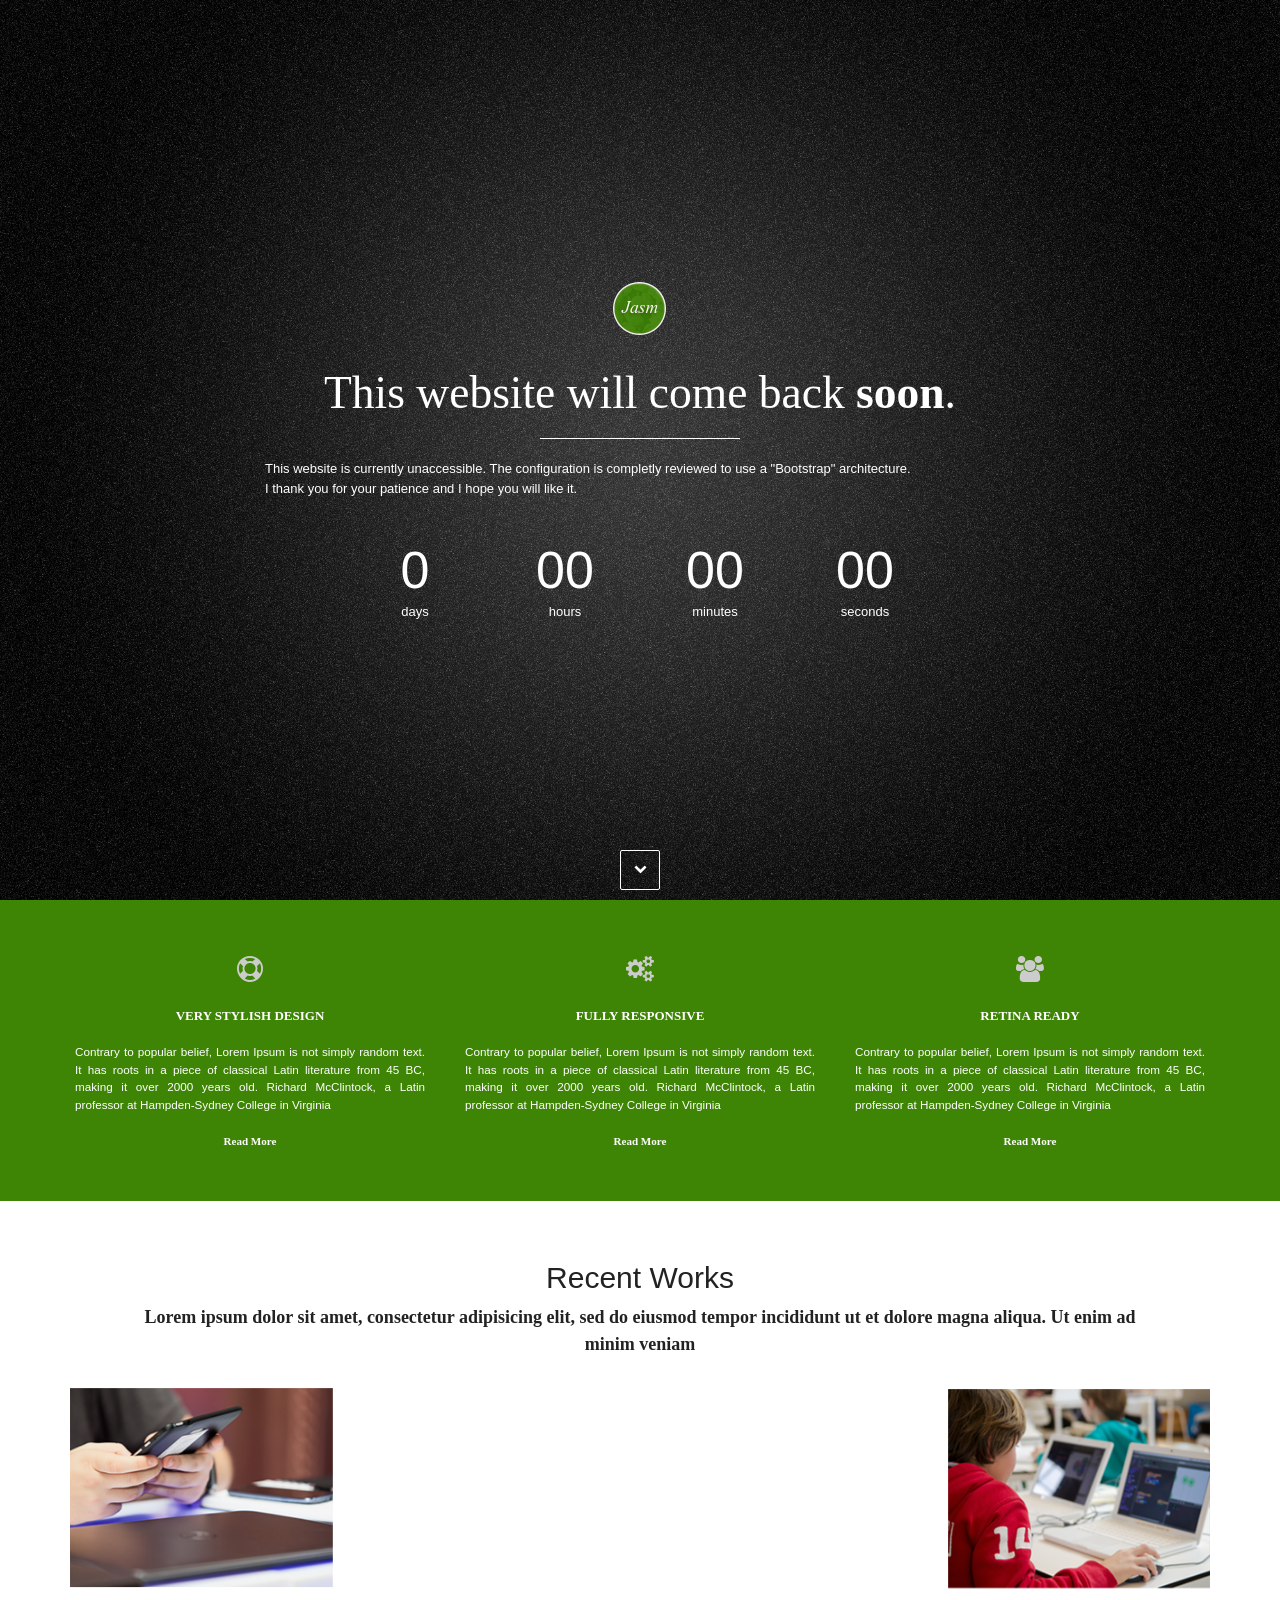
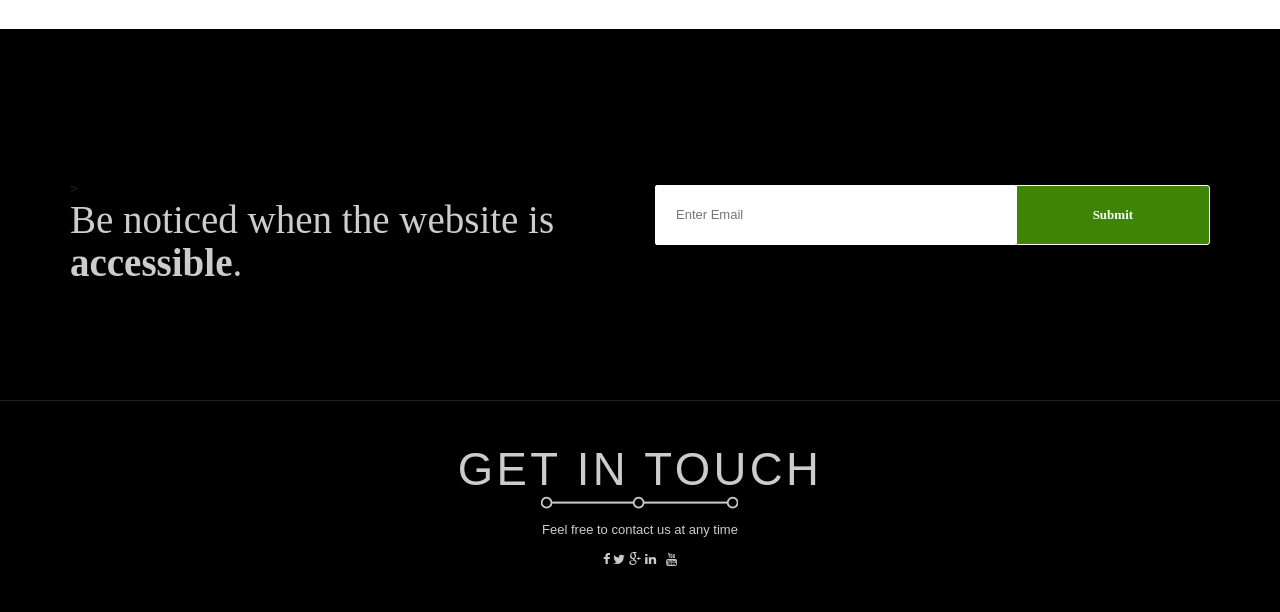
==== jasm-Coming Soon Website/index.html @ 8e9df6dc "Push Templates PushTemplates" ====
<!DOCTYPE html>
<html>
<head>
<meta charset="UTF-8">
<title>
Youenn Denis - Website under construction
</title>
<meta content='width=device-width, initial-scale=1, maximum-scale=1, user-scalable=no' name='viewport'>
<link href="css/bootstrap.min.css" rel="stylesheet">
<link href="css/style.css" rel="stylesheet">
<link href="css/animate.min.css" rel="stylesheet">
<link href="font-awesome-4.1.0/css/font-awesome.min.css" rel="stylesheet" type="text/css">
<!--[if lt IE 9]>
  <script src="https://oss.maxcdn.com/libs/html5shiv/3.7.0/html5shiv.js"></script>
 <script src="https://oss.maxcdn.com/libs/respond.js/1.4.2/respond.min.js"></script>
 <![endif]-->

</head>

<body>
 <!-- PRELOADER STARTS HERE -->
  <div class="jasm-preloader"></div>
  <!-- /PRELOADER ENDS HERE-->

  <!-- HEADER STARTS HERE -->
  <header>
    <div class="container">

      <div class="wrapper">

        <!-- LOGO STARTS HERE -->
          <div class="row">
            <div class="col-xs-12 jasm-logo" data-scroll-reveal="wait 0.25s, then enter top and move 40px over 1s">
              <a href="#" title="">
                <img src="img/logo-1x.png" class="jasm-logo-1x" alt="">

              </a>
            </div>
          </div>
        <!-- /LOGO ENDS HERE -->

        <!-- TITLE STARTS HERE -->
          <div class="row">
            <div class="col-xs-12 jasm-title" data-scroll-reveal="wait 0.5s, then enter left and move 40px over 1s">
              <h1 class="jasm-text-center">This website will come back <span>soon</span>.</h1>
            </div>
          </div>
        <!-- /TITLE  ENDS HERE-->

        <!-- LINE STARTS HERE -->
          <div class="row">
            <div class="col-xs-12 jasm-line" data-scroll-reveal="wait 0.75s, then enter right and move 40px over 1s">
              <div></div>
            </div>
          </div>
        <!-- /LINE -->

        <!-- TITLE PARAGRAPH STARTS HERE -->
          <div class="row">
            <div class="col-xs-12 col-sm-8 col-sm-offset-2 jasm-title-paragraph" data-scroll-reveal="wait 1s, then enter right and move 40px over 1s">
              <p class="lj-text-center">This website is currently unaccessible. The configuration is completly reviewed to use a "Bootstrap" architecture.<br> I thank you for your patience and I hope you will like it.</p>
            </div>
          </div>
        <!-- /TITLE PARAGRAPH ENDS HERE-->

        <!-- COUNTDOWN STARTS HERE-->
        <div class="row">
          <div class="col-sm-12 jasm-countdown" data-scroll-reveal="wait 1.25s, then enter bottom and move 40px over 1s">
            <div class="row">

            </div>
          </div>
        </div>
        <!-- /COUNTDOWN ENDS HERE-->

      </div>

      <!-- SCROLL DOWN ARROW STARTS HERE -->
      <div class="jasm-scroll-down" data-scroll-reveal="wait 1.75s, then enter top and move 20px over 1s">
        <a href="#" title="">
          <i class="fa fa-chevron-down"></i>
        </a>
      </div>
      <!-- /SCROLL DOWN ARROW ENDS HERE -->

    </div>

  </header>
  <!-- /HEADER ENDS HERE-->

<section class='description jasm-s'>
<div class='container'>
 <!-- COLUMNS STARTS HERE -->
<div class="row">
        <div  class="col-sm-4 jasm-icon-container">
          <span data-scroll-reveal="wait 0.25s, then enter top and move 40px over 1s" ><i class="fa fa-support"></i></span>
          <h3 class="jasm-text-uppercase">Very Stylish Design</h3>
          <p>Contrary to popular belief, Lorem Ipsum is not simply random text. It has roots in a piece of classical Latin literature from 45 BC, making it over 2000 years old. Richard McClintock, a Latin professor at Hampden-Sydney College in Virginia</p>
          <a href="#" title="">Read More</a>
        </div>

        <div  class="col-sm-4 jasm-icon-container">
          <span data-scroll-reveal="wait 0.25s, then enter top and move 40px over 1s" ><i class="fa fa-cogs"></i></span>
          <h3 class="jasm-text-uppercase">Fully Responsive</h3>
          <p>Contrary to popular belief, Lorem Ipsum is not simply random text. It has roots in a piece of classical Latin literature from 45 BC, making it over 2000 years old. Richard McClintock, a Latin professor at Hampden-Sydney College in Virginia</p>
          <a href="#" title="">Read More</a>
        </div>

        <div  class="col-sm-4 jasm-icon-container">
          <span data-scroll-reveal="wait 0.25s, then enter top and move 40px over 1s"><i class="fa fa-users"></i></span>
          <h3 class="jasm-text-uppercase">Retina Ready</h3>
          <p>Contrary to popular belief, Lorem Ipsum is not simply random text. It has roots in a piece of classical Latin literature from 45 BC, making it over 2000 years old. Richard McClintock, a Latin professor at Hampden-Sydney College in Virginia</p>
          <a href="#" title="">Read More</a>
        </div>
      </div>
      <!-- /COLUMNS -->


</div>

</section>
<!-- DESCRIPTION SECTION ENDS  HERE -->


<section class="recent-works jasm-s">
        <div class="container">
            <div class="jasm-text-center ">
                <h2>Recent Works</h2>
                <p class="jasm-lead">Lorem ipsum dolor sit amet, consectetur adipisicing elit, sed do eiusmod tempor incididunt ut  et dolore magna aliqua. Ut enim ad minim veniam</p>
            </div>

            <div class="row">
                <div class="col-xs-6 col-sm-3 col-md-3">
                    <div class="jasm-recent-work-wrap" data-scroll-reveal="wait 0.25s, then enter top and move 40px over 1s">
                        <img class="img-responsive" src="img/item1.png" alt="">
                        <div class="jasm-overlay">
                            <div class="jasm-recent-work-inner">
                                <h3><a href="#">Business theme</a> </h3>
                                <p>There are many variations of passages of Lorem Ipsum available, but the majority</p>
                                <a href="#" rel="prettyPhoto"><i class="fa fa-eye"></i> View</a>
                            </div>
                        </div>
                    </div>
                </div>

                <div class="col-xs-6 col-sm-3 col-md-3">
                    <div class="jasm-recent-work-wrap" data-scroll-reveal="wait 0.25s, then enter top and move 40px over 1s">
                        <img class="img-responsive" src="img/item2.png" alt="">
                        <div class="jasm-overlay">
                            <div class="jasm-recent-work-inner">
                                <h3><a href="#">Business theme</a></h3>
                                <p>There are many variations of passages of Lorem Ipsum available, but the majority</p>
                                <a href="#" rel="prettyPhoto"><i class="fa fa-eye"></i> View</a>
                            </div>
                        </div>
                    </div>
                </div>

                <div class="col-xs-6 col-sm-3 col-md-3">
                    <div class="jasm-recent-work-wrap" data-scroll-reveal="wait 0.25s, then enter top and move 40px over 1s">
                        <img class="img-responsive" src="img/item3.png" alt="">
                        <div class="jasm-overlay">
                            <div class="jasm-recent-work-inner">
                                <h3><a href="#">Business theme </a></h3>
                                <p>There are many variations of passages of Lorem Ipsum available, but the majority</p>
                                <a href="#" rel="prettyPhoto"><i class="fa fa-eye"></i> View</a>
                            </div>
                        </div>
                    </div>
                </div>

                <div class="col-xs-6 col-sm-3 col-md-3">
                    <div class="jasm-recent-work-wrap" data-scroll-reveal="wait 0.25s, then enter top and move 40px over 1s">
                        <img class="img-responsive" src="img/item4.png" alt="">
                        <div class="jasm-overlay">
                            <div class="jasm-recent-work-inner">
                                <h3><a href="#">Business theme </a></h3>
                                <p>There are many variations of passages of Lorem Ipsum available, but the majority</p>
<a href="#" rel="prettyPhoto"><i class="fa fa-eye"></i> View</a>
                            </div>
                        </div>
                    </div>
                </div>

                <div class="col-xs-6 col-sm-3 col-md-3">
                    <div class="jasm-recent-work-wrap" data-scroll-reveal="wait 0.25s, then enter top and move 40px over 1s">
                        <img class="img-responsive" src="img/item5.png" alt="">
                        <div class="jasm-overlay">
                            <div class="jasm-recent-work-inner">
                                <h3><a href="#">Business theme</a></h3>
                                <p>There are many variations of passages of Lorem Ipsum available, but the majority</p>
                                <a href="#" rel="prettyPhoto"><i class="fa fa-eye"></i> View</a>
                            </div>
                        </div>
                    </div>
                </div>

                <div class="col-xs-6 col-sm-3 col-md-3">
                    <div class="jasm-recent-work-wrap" data-scroll-reveal="wait 0.25s, then enter top and move 40px over 1s">
                        <img class="img-responsive" src="img/item6.png" alt="">
                        <div class="jasm-overlay">
                            <div class="jasm-recent-work-inner">
                                <h3><a href="#">Business theme </a></h3>
                                <p>There are many variations of passages of Lorem Ipsum available, but the majority</p>
                                <a href="#" rel="prettyPhoto"><i class="fa fa-eye"></i> View</a>
                            </div>
                        </div>
                    </div>
                </div>

                <div class="col-xs-6 col-sm-3 col-md-3">
                    <div class="jasm-recent-work-wrap" data-scroll-reveal="wait 0.25s, then enter top and move 40px over 1s">
                        <img class="img-responsive" src="img/item7.png" alt="">
                        <div class="jasm-overlay">
                            <div class="jasm-recent-work-inner">
                                <h3><a href="#">Business theme </a></h3>
                                <p>There are many variations of passages of Lorem Ipsum available, but the majority</p>
                                <a href="#" rel="prettyPhoto"><i class="fa fa-eye"></i> View</a>
                            </div>
                        </div>
                    </div>
                </div>

                <div class="col-xs-6 col-sm-3 col-md-3">
                    <div class="jasm-recent-work-wrap" data-scroll-reveal="wait 0.25s, then enter top and move 40px over 1s">
                        <img class="img-responsive" src="img/item8.png" alt="">
                        <div class="jasm-overlay">
                            <div class="jasm-recent-work-inner">
                                <h3><a href="#">Business theme </a></h3>
                                <p>There are many variations of passages of Lorem Ipsum available, but the majority</p>
                                <a href="#" rel="prettyPhoto"><i class="fa fa-eye"></i> View</a>
                            </div>
                        </div>
                    </div>
                </div>
            </div><!--/.row-->
        </div><!--/.container-->
    </section><!--/recent-works-->

<!--REGISTRATION-->
<section  class="subscribe jasm-s">
    <div class="container">
      <div class="row">
        <!-- SUBSCRIBE TITLE -->
        <div  class="col-sm-12 col-md-6 jasm-subscribe-title"  data-scroll-reveal="wait 0.15s, then enter left and move 50px over 1s">>
          <h2>Be noticed when the website is <span>accessible</span>.</h2>
        </div>
        <!-- /SUBSCRIBE TITLE -->

        <!-- SUBSCRIBE FORM -->
        <div  class="col-sm-12 col-md-6 jasm-subscribe-form">
          <form novalidate="true" id="subscribe">
            <div class="clearfix">
              <input name="EMAIL" id="jasm-subscribe-email" placeholder="Enter Email" type="text" data-scroll-reveal="wait 0.5s, then enter top and move 40px over 1s">
              <input value="Submit" name="jasm-subscribe-submit" type="submit" data-scroll-reveal="wait 0.5s, then enter top and move 40px over 1s">
            </div>
            <label for="jasm-subscribe-email" class="jasm-subscribe-message"></label>
          </form>
        </div>
        <!-- /SUBSCRIBE FORM -->
      </div>
    </div>
  </section>
  <!-- /SUBSCRIBE -->

  <!--CONTACTS-->
  <footer class="contact jasm-s">

    <div class="parallax-back" data-scroll-reveal="wait 0.25s, then enter top and move 40px over 1s" >
      <div class="opcaity">
      <div class="w-container wrap">

                  <div class="jasm-text-center">
                    <h1 class="underline">GET IN TOUCH</h1>
                    <p>Feel free to contact us at any time</p>
                    <div class="social-footter">
						<a href="#"><i class="fa fa-facebook"></i></a>
            <a href="#"><i class="fa fa-twitter"></i></a>
						<a href="#"><i class="fa fa-google-plus"></i></a>
            <a href="#"><i class="fa fa-linkedin"></i></a>
            <a href="#"><i class="fa fa-imdb"></i></a>
            <a href="#"><i class="fa fa-vimeo"></i></a>
            <a href="#"><i class="fa fa-youtube"></i></a>

                    </div>


        </div>

      </div>
    </div>
    </div>

  </footer><!--/CONTACTS-->









    <script src="js/jquery.js"></script>
    <script src="js/bootstrap.min.js"></script>
	<script src="js/jquerybackstretch.js"></script>
	<script src="js/jquery_002.js"></script>
	<script src="js/scrollReveal.js"></script>
	<script src="js/jquery_003.js"></script>
	<script src="js/jquery_004.js"></script>
	<script src="js/jasm-template.js"></script>
   	<script type='text/javascript'>
	function overImage(a,b)
	{
	$(a).hover(function()
	{
	$(this).find(b).css({"opacity":1,"-webkit-transform":"scale(1,1)","-ms-transform":"scale(1,1)","-moz-transform":"scale(1,1)","transform":"scale(1,1)"});

	},function()
	{
	$(this).find(b).css({"opacity":0,"-webkit-transform":"scale(0,0)","-ms-transform":"scale(0,0)","-moz-transform":"scale(0,0)","transform":"scale(0,0)"});
	}
	)

	}
	$(document).ready(function()
	{

	overImage("div.jasm-recent-work-wrap","div.jasm-overlay")

	}
	)

	</script>







</body>
</html>
---- jasm-Coming Soon Website/css/style.css ----
/*
Author:Vijayan PP
Template:Jasm- Coming Soon Website
*/

/*Basic Styles*/

html,body
{
height:100%;
}

body
{
background:#222;
color:#222;
font-weight:200;
font: 13px/1.5 Lato, "Century Gothic", "Trebuchet MS", Helvetica, sans-serif;
-webkit-font-smoothing:antialiased;

}
a
{
color:#89d460;
text-decoration:none;
transition:all 0.125 ease-in-out 0s;
-webkit-transition:all 0.125s ease-in-out 0s;
-moz-transition:all 0.125s ease-in-out 0s;
-ms-transition:all 0.125s ease-in-out 0s;
-o-transition:all 0.125s ease-in-out 0s;
}


a:hover
{
color:#89d460;
}

a,a:hover,a:focus,a:active
{
border:0;
outline:0;
text-decoration:none;
}



.jasm-float-right
{
float:right;
}
.jasm-float-left
{
float:left;
}

.jasm-center
{
display:block;
margin-left:auto;
margin-right:auto;
}
.jasm-hide
{
display:none !important;
visibility:hidden !important;
}
.jasm-show
{
display:block !important; 
}

.jasm-preloader
{
width:100%;
height:100%;
position:fixed;
left:0;
top:0;
bottom:0;
right:0;
z-index:9999;
background:#fff url('../img/preloader.gif') no-repeat center center;
}

/*Typography*/
.jasm-text-center
{
text-align:center;
}
.jasm-text-uppercase
{
text-transform:uppercase;
}
.jasm-text-right
{
text-align:right;
}
.jasm-text-left
{
text-align:left;
}
.jasm-text-justify
{
text-align:justify;
}

/*Header*/
header
{
width:100%;
height:100%;
background:#000 !important;
position:relative;
overflow:hidden;
z-index:0;
}
header>.container
{
height:100%;
position:relative;
}
.wrapper
{
width:100%;
height:auto;
position:relative;
top:50%;
}
.jasm-ovrelays
{
width:100%;
height:100%;
position:absolute;
top:0;
left:0;
}
.jasm-background-repeat
{
background-repeat:repeat;
}
.jasm-background-norepeat
{
background-repeat:no-repeat;
}

.lj-overlay-image {
		background-image: url('../img/lines.png');
		background-repeat: repeat;
	}
.jasm-overlay-hidden
{
display:none !important;
visibility:hidden !important;
}
.jasm-overlays-color
{
background:rgba(0,0,0,0.5);
}
/*Logo*/
.jasm-logo a,
	.jasm-logo img {
		width: 100px;
		height: 60px;
	}
	
	.jasm-logo a {
		display: block;
		margin: 0 auto;
	}
	
	.jasm-logo img {
	    vertical-align: bottom;
	}
	
	.jasm-logo-1x {
		display: block;
	}
	
	.jasm-logo-2x {
		display: none;
	}
	
	
	/*title*/
	.jasm-title {
        margin-top: 30px;
    }
    
    .jasm-title h1 {
    	font-family: 'Raleway';
    	font-size: 3.5em;
    	font-weight: 300;
        color: #fff;
        margin: 0;
        word-wrap: break-word;
    }
    
    .jasm-title span {
        color: #fff;
        font-weight: 700;
    }

	
	.jasm-line {
		margin-top: 20px;
	}

    .jasm-line > div {
    	width: 200px;
    	height: 1px;
    	background-color: #fff;
    	margin: 0 auto;
    }

    .jasm-title-paragraph {
    	margin-top: 20px;
    }

    .jasm-title-paragraph p {
    	color: #fff;
    	margin: 0;
    }
/*Countdown*/
    .jasm-countdown {
    	color: #fff;
    	margin-top: 40px;
    	text-align: center;
    }

    .jasm-countdown > * {
    	text-align: center;
    }

    .jasm-countdown div {
    	display: inline-block;
    }

    .jasm-countdown div span {
    	width: 150px;
    	display: block;    	
    }

    .jasm-countdown div span:first-child {
    	height: 64px;
    	font-family: Lato, "Century Gothic", "Trebuchet MS", Helvetica, sans-serif;
    	font-weight: 300;
    	font-size: 4em;
    	line-height: 64px;
    }

    .jasm-countdown div span:last-child {
    	height: 20px;
    	font-family: Lato, "Century Gothic", "Trebuchet MS", Helvetica, sans-serif;
    	font-weight: 300;
    	font-size: 1em;
    	line-height: 20px;
    }

	.jasm-scroll-down {
		width: 40px;
		height: 40px;
		margin-left: -20px;
		position: absolute;
		bottom: 10px;
		left: 50%;
	}

	.jasm-scroll-down a,
	.jasm-scroll-down a:focus {
		width: 40px;
		height: 40px;
		display: block;
    	-webkit-border-radius: 2px;
		-moz-border-radius: 2px;
		border-radius: 2px;
		text-align: center;
		line-height: 36px;
		color: #fff;
		background-color: transparent;
    	border: 1px solid #fff;
	}

	.jasm-scroll-down a:hover {
		color: #fff;
    	background-color: #3e8405;;
    	border: 1px solid #89d460;
	}

	.description
       {
	   overflow:hidden;
	   background:#3e8405;
	   }
	   .description>.container
	   {
	   padding-top:50px;
	   padding-bottom:50px;  
	  }
	  
	  
	  .jasm-icon-container {
		padding: 0 20px;
		text-align:center;
	}

	.jasm-icon-container span {
		display: inline-block;
		font-size: 2em;
		border-radius: 50%;
		text-align: center;
		color: #ccc;
		margin-left:auto;
		
        		
		}

	.jasm-icon-container h3 {
		font-family: 'Raleway';
		font-weight: 700;
		font-size: 1em;
		word-wrap: break-word;
		color: #fff;
		
	}

	.jasm-icon-container p {
		font-size: 0.9em;
		color: #fff;
		text-align:justify;
	}

	.jasm-icon-container > a {
		font-family: 'Raleway';
		font-weight: 700;
		font-size: 0.85em;
		color: #fff;
		display: inline-block;
	}

	.jasm-icon-container > a:hover {
		color: #000;	
	}

	.jasm-icon-container h3,
	.jasm-icon-container p,
	.jasm-icon-container > a {
		margin: 20px 0 0;
	}

	.jasm-icon-container p a {
		font-weight: 700;
	}

	  /*Recent Works*/
.recent-works {
  padding: 40px 0;
  background:#fff;
}
.recent-works .item-inner {
  position: relative;
  margin: 0;
}
.center h2
{
color:#fff;

}
.centers
{
padding-bottom:50px;
text-align:center;
}
.jasm-fadeInDown
{
-webkit-animation-name:fadeInDown;
animation-name:fadeInDown;
}
.jasm-recent-work-wrap
{
position:relative;
cursor:pointer;
}

.jasm-recent-work-wrap .jasm-overlay
{
position:absolute;
top:0px;
left:0px;
width:100%;
height:100%;
opacity:0;
border-radius:0;
background:#000;
color:#fff;
vertical-align:middle;
-wekbit-transition:all 1s;
-ms-transition:all 1s;
-moz-transition:all 1s;
-o-transition:all 1s;
transition:all 1s;
padding:5px;
cursor:pointer;
transform:scale(0,0);
-webkit-transform:scale(0,0);
-moz-transform:scale(0,0);
-ms-transform:scale(0,0);
-o-transform:scale(0,0);
display:none;

}
.jasm-recent-work-inner
{
top:0;
bakckground:#000;
opacity:.8;
width:100%;
border-radius:0;
margin-bottom:0;
color:#ccc;
}
.jasm-recent-work-inner a
{
color:#fff;
}
.jasm-recent-work-inner h3
{
font-size:9px;

}
.jasm-recent-work-inner  p
{
text-align:justify;
font-size:8px;
}
@media(min-width:600px)
{
.jasm-recent-work-inner  p
{
font-size:11px;

}
.jasm-recent-work-inner h3
{
font-size:14px;

}
.jasm-recent-work-wrap .jasm-overlay
{
padding:30px;
display:block;

}

}






















.jasm-parallax-back
{
background:#000;

}
.jasm-opacity
{
background:rgba(0,0,0,0.89);
}
	  
.jasm-lead
{

margin:0 auto 30px;
font-size:18px;
color:#222;
width:90%;
font-family:Helvitica;
font-weight:bold;
}

/*Subscribe*/
.subscribe {
		width: 100%;
		background-color: #000;
		position: relative;
		overflow: hidden;
	}
	  
.subscribe > .container {
		padding-top: 150px;
		padding-bottom: 116px;
	}

	.jasm-subscribe-title h2 {
		font-family: 'Raleway';
		font-weight: 300;
		font-size: 3em;
		color: #ccc;
		margin: 0;
	}

	.jasm-subscribe-title h2 span {
		font-weight: 700;
	}

    .jasm-subscribe-form {
    	margin-top: 6px;
    }

    .jasm-subscribe-form input[type=text] {
    	width: 65%;
    	height: 60px;
    	display: block;
    	padding: 0 20px;    	
    	background-color: #fff;
        border: 1px solid #fff;
		-webkit-border-top-left-radius: 2px;
		-webkit-border-bottom-left-radius: 2px;
		-moz-border-radius-topleft: 2px;
		-moz-border-radius-bottomleft: 2px;
		border-top-left-radius: 2px;
		border-bottom-left-radius: 2px;
		line-height: 60px;
		color: #262626;
		float: left;
    }

    .jasm-subscribe-form input:focus {
    	outline: 0;
    }
    
    .jasm-subscribe-form input[type=submit] {
    	width: 35%;
    	height: 60px;
    	display: block;
    	padding: 0 10px; 
    	background-color: #3e8405;
        border: 1px solid #fff;
        color: #fff;
		-webkit-border-top-right-radius: 3px;
		-webkit-border-bottom-right-radius: 3px;
		-moz-border-radius-topright: 3px;
		-moz-border-radius-bottomright: 3px;
		border-top-right-radius: 3px;
		border-bottom-right-radius: 3px;        
		font-family: 'Raleway';
		font-weight: 700;	
		transition: all 0.125s ease-in-out 0s;
		-moz-transition: all 0.125s ease-in-out 0s;
		-webkit-transition: all 0.125s ease-in-out 0s;
		-o-transition: all 0.125s ease-in-out 0s;
		-ms-transition: all 0.125s ease-in-out 0s;
		float: right;
    }

    .jasm-subscribe-form input[type=submit]:hover {
    	background-color: transparent;
    	border: 1px solid #262626;
    	color: #262626;
    }

    .jasm-subscribe-message {
			display: block;
    	height: 2.5em;
    	padding: 10px 20px;
    	color: #262626;
    	font-size: 0.9em;
    }

    .jasm-subscribe-message i {
    	margin-right: 5px;
    }

	.jasm-subscribe-message .fa-warning {
    	color: #ff5c5c;
    }

    .lj-subscribe-message .fa-check {
    	color: #89d460;
    }    
/*footer*/
.parallax-back
{
background:#000;
border-top:1px solid #222;

}
.opacity
{
background:rgba(0,0,0,0.89);
}
.wrap
{
padding:34px 0 43px;
}
.social-footer
{
padding:1.5em;
}
.w-form
{
margin:0 0 15px;
}
h1.underline
{
background:url(../img/underline-headline.png) bottom center no-repeat;
font-size:3.5em;
padding-bottom:15px;
letter-spacing:.075em;
margin:10px 0;
}
.contact
{
background:#000;
color:#ccc;
}
.social-footter a
{
color:#ccc;
}
.social-footter a:hover
{
color:#68b505;
}


@media (max-width: 767px) {

		/* 5. HEADER */

		header,
		header > .container {
			height: auto;
		}

		.wrapper {
			width: 100%;
			position: static;
			top: 0;
			margin-top: 50px !important;
			margin-bottom: 50px;
		}
		}
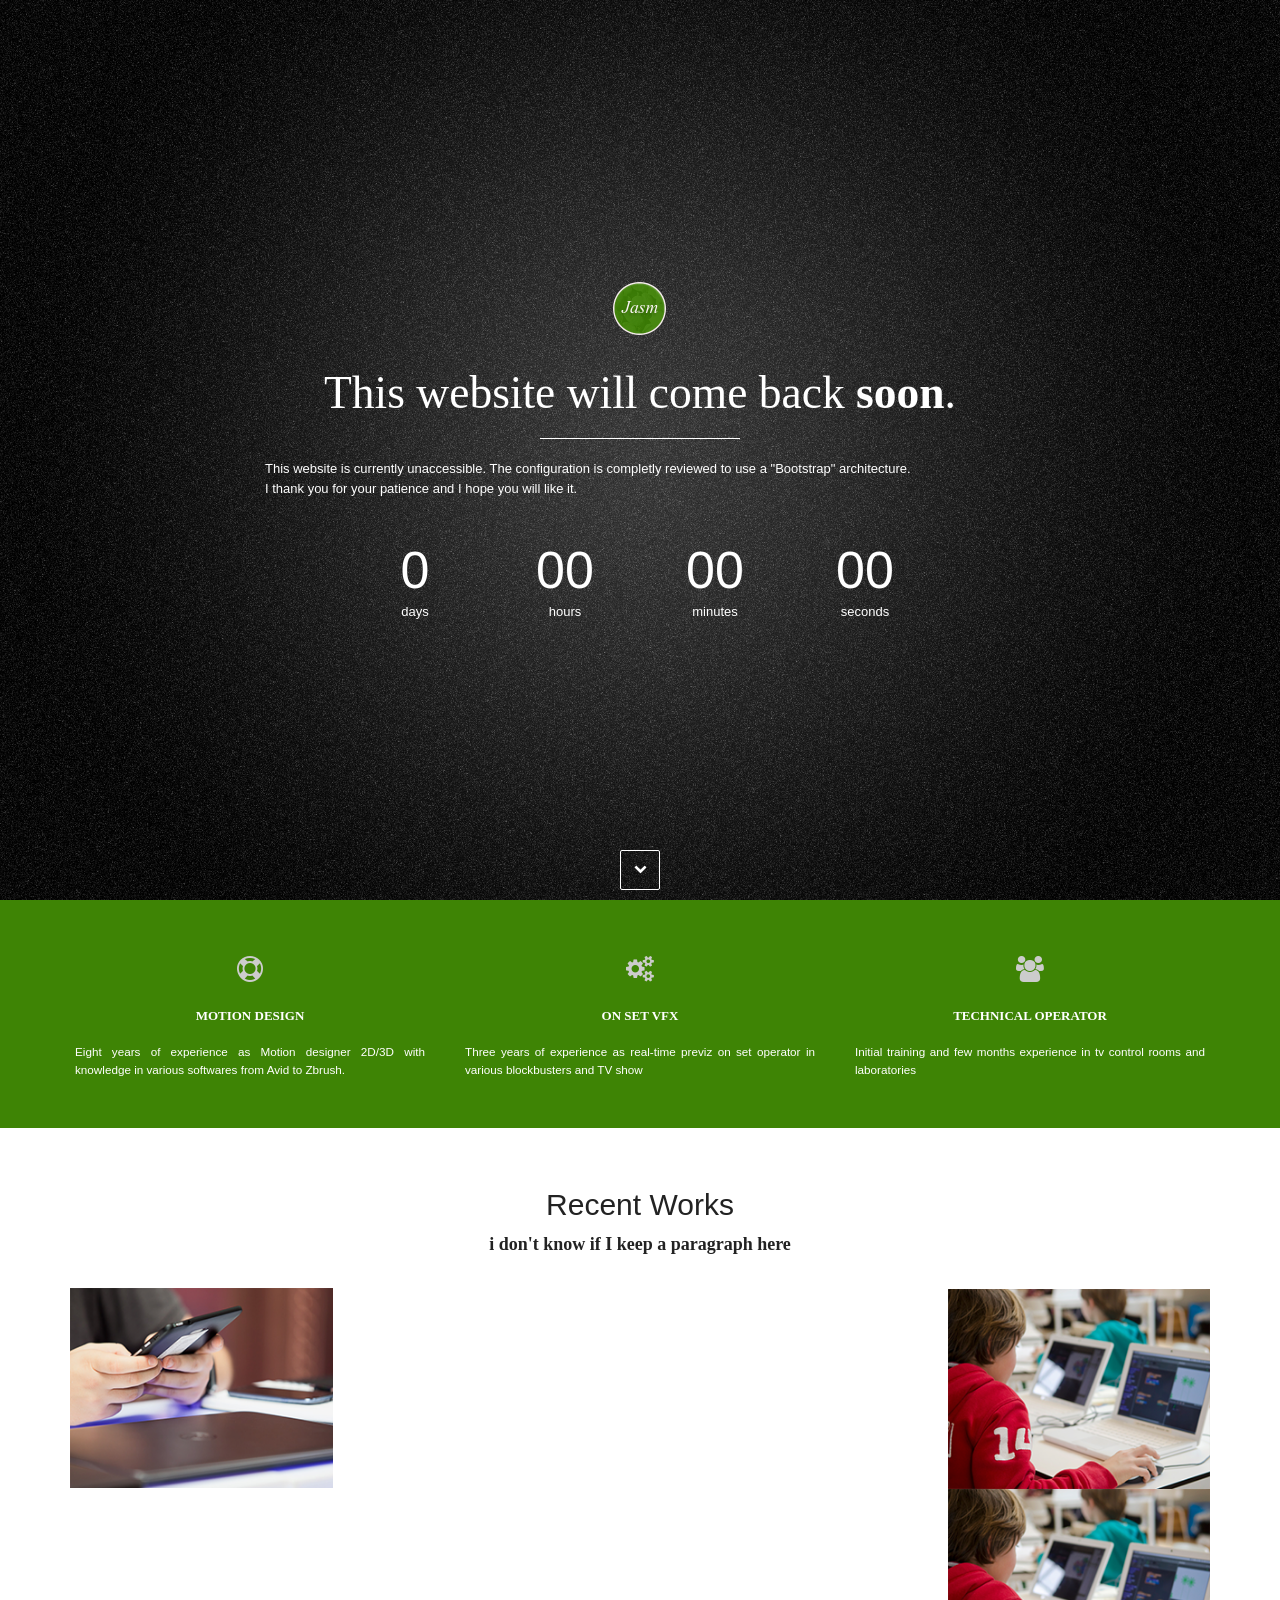
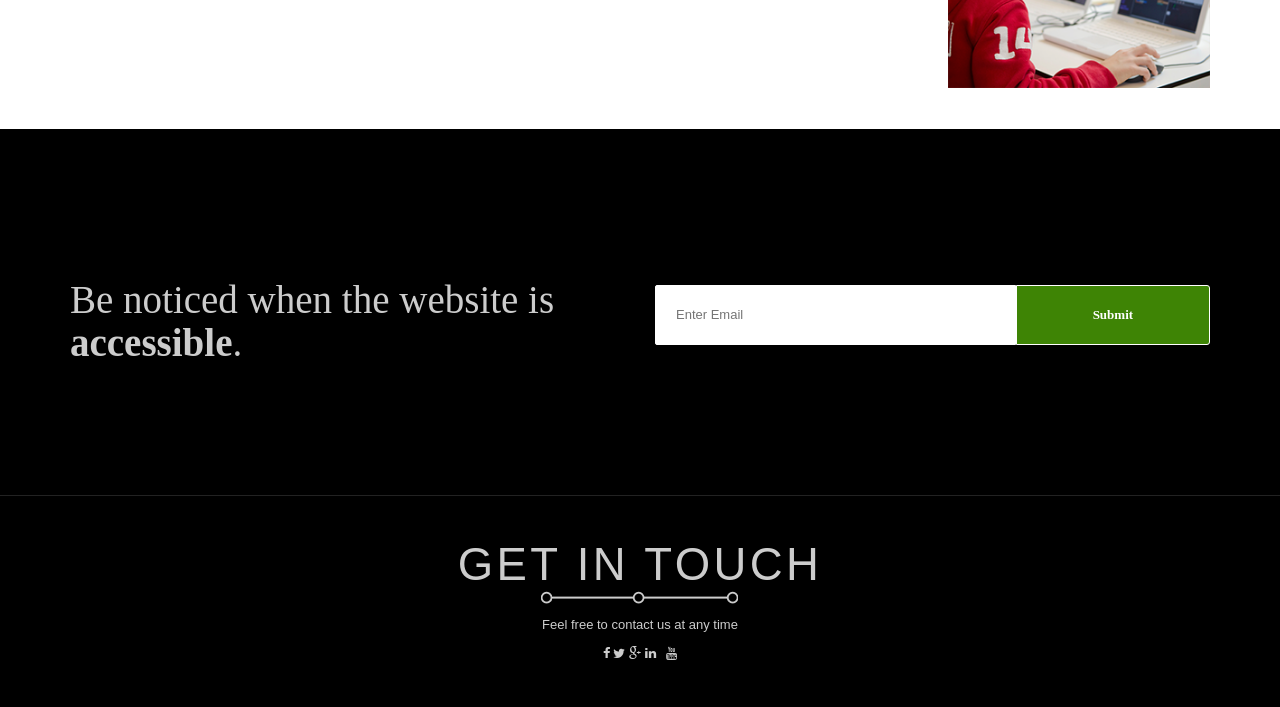
==== commit 66565d44: "Finish with we Modifs" ====
--- a/jasm-Coming Soon Website/index.html
+++ b/jasm-Coming Soon Website/index.html
@@ -1,343 +1,317 @@
-<!DOCTYPE html>
-<html>
-<head>
-<meta charset="UTF-8">
-<title>
-Youenn Denis - Website under construction
-</title>
-<meta content='width=device-width, initial-scale=1, maximum-scale=1, user-scalable=no' name='viewport'>
-<link href="css/bootstrap.min.css" rel="stylesheet">
-<link href="css/style.css" rel="stylesheet">
-<link href="css/animate.min.css" rel="stylesheet">
-<link href="font-awesome-4.1.0/css/font-awesome.min.css" rel="stylesheet" type="text/css">
-<!--[if lt IE 9]>
-  <script src="https://oss.maxcdn.com/libs/html5shiv/3.7.0/html5shiv.js"></script>
- <script src="https://oss.maxcdn.com/libs/respond.js/1.4.2/respond.min.js"></script>
- <![endif]-->
-
-</head>
-
-<body>
- <!-- PRELOADER STARTS HERE -->
-  <div class="jasm-preloader"></div>
-  <!-- /PRELOADER ENDS HERE-->
-
-  <!-- HEADER STARTS HERE -->
-  <header>
-    <div class="container">
-
-      <div class="wrapper">
-
-        <!-- LOGO STARTS HERE -->
-          <div class="row">
-            <div class="col-xs-12 jasm-logo" data-scroll-reveal="wait 0.25s, then enter top and move 40px over 1s">
-              <a href="#" title="">
-                <img src="img/logo-1x.png" class="jasm-logo-1x" alt="">
-
-              </a>
-            </div>
-          </div>
-        <!-- /LOGO ENDS HERE -->
-
-        <!-- TITLE STARTS HERE -->
-          <div class="row">
-            <div class="col-xs-12 jasm-title" data-scroll-reveal="wait 0.5s, then enter left and move 40px over 1s">
-              <h1 class="jasm-text-center">This website will come back <span>soon</span>.</h1>
-            </div>
-          </div>
-        <!-- /TITLE  ENDS HERE-->
-
-        <!-- LINE STARTS HERE -->
-          <div class="row">
-            <div class="col-xs-12 jasm-line" data-scroll-reveal="wait 0.75s, then enter right and move 40px over 1s">
-              <div></div>
-            </div>
-          </div>
-        <!-- /LINE -->
-
-        <!-- TITLE PARAGRAPH STARTS HERE -->
-          <div class="row">
-            <div class="col-xs-12 col-sm-8 col-sm-offset-2 jasm-title-paragraph" data-scroll-reveal="wait 1s, then enter right and move 40px over 1s">
-              <p class="lj-text-center">This website is currently unaccessible. The configuration is completly reviewed to use a "Bootstrap" architecture.<br> I thank you for your patience and I hope you will like it.</p>
-            </div>
-          </div>
-        <!-- /TITLE PARAGRAPH ENDS HERE-->
-
-        <!-- COUNTDOWN STARTS HERE-->
-        <div class="row">
-          <div class="col-sm-12 jasm-countdown" data-scroll-reveal="wait 1.25s, then enter bottom and move 40px over 1s">
-            <div class="row">
-
-            </div>
-          </div>
-        </div>
-        <!-- /COUNTDOWN ENDS HERE-->
-
-      </div>
-
-      <!-- SCROLL DOWN ARROW STARTS HERE -->
-      <div class="jasm-scroll-down" data-scroll-reveal="wait 1.75s, then enter top and move 20px over 1s">
-        <a href="#" title="">
-          <i class="fa fa-chevron-down"></i>
-        </a>
-      </div>
-      <!-- /SCROLL DOWN ARROW ENDS HERE -->
-
-    </div>
-
-  </header>
-  <!-- /HEADER ENDS HERE-->
-
-<section class='description jasm-s'>
-<div class='container'>
- <!-- COLUMNS STARTS HERE -->
-<div class="row">
-        <div  class="col-sm-4 jasm-icon-container">
-          <span data-scroll-reveal="wait 0.25s, then enter top and move 40px over 1s" ><i class="fa fa-support"></i></span>
-          <h3 class="jasm-text-uppercase">Very Stylish Design</h3>
-          <p>Contrary to popular belief, Lorem Ipsum is not simply random text. It has roots in a piece of classical Latin literature from 45 BC, making it over 2000 years old. Richard McClintock, a Latin professor at Hampden-Sydney College in Virginia</p>
-          <a href="#" title="">Read More</a>
-        </div>
-
-        <div  class="col-sm-4 jasm-icon-container">
-          <span data-scroll-reveal="wait 0.25s, then enter top and move 40px over 1s" ><i class="fa fa-cogs"></i></span>
-          <h3 class="jasm-text-uppercase">Fully Responsive</h3>
-          <p>Contrary to popular belief, Lorem Ipsum is not simply random text. It has roots in a piece of classical Latin literature from 45 BC, making it over 2000 years old. Richard McClintock, a Latin professor at Hampden-Sydney College in Virginia</p>
-          <a href="#" title="">Read More</a>
-        </div>
-
-        <div  class="col-sm-4 jasm-icon-container">
-          <span data-scroll-reveal="wait 0.25s, then enter top and move 40px over 1s"><i class="fa fa-users"></i></span>
-          <h3 class="jasm-text-uppercase">Retina Ready</h3>
-          <p>Contrary to popular belief, Lorem Ipsum is not simply random text. It has roots in a piece of classical Latin literature from 45 BC, making it over 2000 years old. Richard McClintock, a Latin professor at Hampden-Sydney College in Virginia</p>
-          <a href="#" title="">Read More</a>
-        </div>
-      </div>
-      <!-- /COLUMNS -->
-
-
-</div>
-
-</section>
-<!-- DESCRIPTION SECTION ENDS  HERE -->
-
-
-<section class="recent-works jasm-s">
-        <div class="container">
-            <div class="jasm-text-center ">
-                <h2>Recent Works</h2>
-                <p class="jasm-lead">Lorem ipsum dolor sit amet, consectetur adipisicing elit, sed do eiusmod tempor incididunt ut  et dolore magna aliqua. Ut enim ad minim veniam</p>
-            </div>
-
-            <div class="row">
-                <div class="col-xs-6 col-sm-3 col-md-3">
-                    <div class="jasm-recent-work-wrap" data-scroll-reveal="wait 0.25s, then enter top and move 40px over 1s">
-                        <img class="img-responsive" src="img/item1.png" alt="">
-                        <div class="jasm-overlay">
-                            <div class="jasm-recent-work-inner">
-                                <h3><a href="#">Business theme</a> </h3>
-                                <p>There are many variations of passages of Lorem Ipsum available, but the majority</p>
-                                <a href="#" rel="prettyPhoto"><i class="fa fa-eye"></i> View</a>
-                            </div>
-                        </div>
-                    </div>
-                </div>
-
-                <div class="col-xs-6 col-sm-3 col-md-3">
-                    <div class="jasm-recent-work-wrap" data-scroll-reveal="wait 0.25s, then enter top and move 40px over 1s">
-                        <img class="img-responsive" src="img/item2.png" alt="">
-                        <div class="jasm-overlay">
-                            <div class="jasm-recent-work-inner">
-                                <h3><a href="#">Business theme</a></h3>
-                                <p>There are many variations of passages of Lorem Ipsum available, but the majority</p>
-                                <a href="#" rel="prettyPhoto"><i class="fa fa-eye"></i> View</a>
-                            </div>
-                        </div>
-                    </div>
-                </div>
-
-                <div class="col-xs-6 col-sm-3 col-md-3">
-                    <div class="jasm-recent-work-wrap" data-scroll-reveal="wait 0.25s, then enter top and move 40px over 1s">
-                        <img class="img-responsive" src="img/item3.png" alt="">
-                        <div class="jasm-overlay">
-                            <div class="jasm-recent-work-inner">
-                                <h3><a href="#">Business theme </a></h3>
-                                <p>There are many variations of passages of Lorem Ipsum available, but the majority</p>
-                                <a href="#" rel="prettyPhoto"><i class="fa fa-eye"></i> View</a>
-                            </div>
-                        </div>
-                    </div>
-                </div>
-
-                <div class="col-xs-6 col-sm-3 col-md-3">
-                    <div class="jasm-recent-work-wrap" data-scroll-reveal="wait 0.25s, then enter top and move 40px over 1s">
-                        <img class="img-responsive" src="img/item4.png" alt="">
-                        <div class="jasm-overlay">
-                            <div class="jasm-recent-work-inner">
-                                <h3><a href="#">Business theme </a></h3>
-                                <p>There are many variations of passages of Lorem Ipsum available, but the majority</p>
-<a href="#" rel="prettyPhoto"><i class="fa fa-eye"></i> View</a>
-                            </div>
-                        </div>
-                    </div>
-                </div>
-
-                <div class="col-xs-6 col-sm-3 col-md-3">
-                    <div class="jasm-recent-work-wrap" data-scroll-reveal="wait 0.25s, then enter top and move 40px over 1s">
-                        <img class="img-responsive" src="img/item5.png" alt="">
-                        <div class="jasm-overlay">
-                            <div class="jasm-recent-work-inner">
-                                <h3><a href="#">Business theme</a></h3>
-                                <p>There are many variations of passages of Lorem Ipsum available, but the majority</p>
-                                <a href="#" rel="prettyPhoto"><i class="fa fa-eye"></i> View</a>
-                            </div>
-                        </div>
-                    </div>
-                </div>
-
-                <div class="col-xs-6 col-sm-3 col-md-3">
-                    <div class="jasm-recent-work-wrap" data-scroll-reveal="wait 0.25s, then enter top and move 40px over 1s">
-                        <img class="img-responsive" src="img/item6.png" alt="">
-                        <div class="jasm-overlay">
-                            <div class="jasm-recent-work-inner">
-                                <h3><a href="#">Business theme </a></h3>
-                                <p>There are many variations of passages of Lorem Ipsum available, but the majority</p>
-                                <a href="#" rel="prettyPhoto"><i class="fa fa-eye"></i> View</a>
-                            </div>
-                        </div>
-                    </div>
-                </div>
-
-                <div class="col-xs-6 col-sm-3 col-md-3">
-                    <div class="jasm-recent-work-wrap" data-scroll-reveal="wait 0.25s, then enter top and move 40px over 1s">
-                        <img class="img-responsive" src="img/item7.png" alt="">
-                        <div class="jasm-overlay">
-                            <div class="jasm-recent-work-inner">
-                                <h3><a href="#">Business theme </a></h3>
-                                <p>There are many variations of passages of Lorem Ipsum available, but the majority</p>
-                                <a href="#" rel="prettyPhoto"><i class="fa fa-eye"></i> View</a>
-                            </div>
-                        </div>
-                    </div>
-                </div>
-
-                <div class="col-xs-6 col-sm-3 col-md-3">
-                    <div class="jasm-recent-work-wrap" data-scroll-reveal="wait 0.25s, then enter top and move 40px over 1s">
-                        <img class="img-responsive" src="img/item8.png" alt="">
-                        <div class="jasm-overlay">
-                            <div class="jasm-recent-work-inner">
-                                <h3><a href="#">Business theme </a></h3>
-                                <p>There are many variations of passages of Lorem Ipsum available, but the majority</p>
-                                <a href="#" rel="prettyPhoto"><i class="fa fa-eye"></i> View</a>
-                            </div>
-                        </div>
-                    </div>
-                </div>
-            </div><!--/.row-->
-        </div><!--/.container-->
-    </section><!--/recent-works-->
-
-<!--REGISTRATION-->
-<section  class="subscribe jasm-s">
-    <div class="container">
-      <div class="row">
-        <!-- SUBSCRIBE TITLE -->
-        <div  class="col-sm-12 col-md-6 jasm-subscribe-title"  data-scroll-reveal="wait 0.15s, then enter left and move 50px over 1s">>
-          <h2>Be noticed when the website is <span>accessible</span>.</h2>
-        </div>
-        <!-- /SUBSCRIBE TITLE -->
-
-        <!-- SUBSCRIBE FORM -->
-        <div  class="col-sm-12 col-md-6 jasm-subscribe-form">
-          <form novalidate="true" id="subscribe">
-            <div class="clearfix">
-              <input name="EMAIL" id="jasm-subscribe-email" placeholder="Enter Email" type="text" data-scroll-reveal="wait 0.5s, then enter top and move 40px over 1s">
-              <input value="Submit" name="jasm-subscribe-submit" type="submit" data-scroll-reveal="wait 0.5s, then enter top and move 40px over 1s">
-            </div>
-            <label for="jasm-subscribe-email" class="jasm-subscribe-message"></label>
-          </form>
-        </div>
-        <!-- /SUBSCRIBE FORM -->
-      </div>
-    </div>
-  </section>
-  <!-- /SUBSCRIBE -->
-
-  <!--CONTACTS-->
-  <footer class="contact jasm-s">
-
-    <div class="parallax-back" data-scroll-reveal="wait 0.25s, then enter top and move 40px over 1s" >
-      <div class="opcaity">
-      <div class="w-container wrap">
-
-                  <div class="jasm-text-center">
-                    <h1 class="underline">GET IN TOUCH</h1>
-                    <p>Feel free to contact us at any time</p>
-                    <div class="social-footter">
-						<a href="#"><i class="fa fa-facebook"></i></a>
-            <a href="#"><i class="fa fa-twitter"></i></a>
-						<a href="#"><i class="fa fa-google-plus"></i></a>
-            <a href="#"><i class="fa fa-linkedin"></i></a>
-            <a href="#"><i class="fa fa-imdb"></i></a>
-            <a href="#"><i class="fa fa-vimeo"></i></a>
-            <a href="#"><i class="fa fa-youtube"></i></a>
-
-                    </div>
-
-
-        </div>
-
-      </div>
-    </div>
-    </div>
-
-  </footer><!--/CONTACTS-->
-
-
-
-
-
-
-
-
-
-    <script src="js/jquery.js"></script>
-    <script src="js/bootstrap.min.js"></script>
-	<script src="js/jquerybackstretch.js"></script>
-	<script src="js/jquery_002.js"></script>
-	<script src="js/scrollReveal.js"></script>
-	<script src="js/jquery_003.js"></script>
-	<script src="js/jquery_004.js"></script>
-	<script src="js/jasm-template.js"></script>
-   	<script type='text/javascript'>
-	function overImage(a,b)
-	{
-	$(a).hover(function()
-	{
-	$(this).find(b).css({"opacity":1,"-webkit-transform":"scale(1,1)","-ms-transform":"scale(1,1)","-moz-transform":"scale(1,1)","transform":"scale(1,1)"});
-
-	},function()
-	{
-	$(this).find(b).css({"opacity":0,"-webkit-transform":"scale(0,0)","-ms-transform":"scale(0,0)","-moz-transform":"scale(0,0)","transform":"scale(0,0)"});
-	}
-	)
-
-	}
-	$(document).ready(function()
-	{
-
-	overImage("div.jasm-recent-work-wrap","div.jasm-overlay")
-
-	}
-	)
-
-	</script>
-
-
-
-
-
-
-
-</body>
-</html>
+<!DOCTYPE html>
+<html>
+<head>
+	<meta charset="UTF-8">
+	<title>Youenn Denis - Website under construction</title>
+	<meta content='width=device-width, initial-scale=1, maximum-scale=1, user-scalable=no' name='viewport'>
+	<link href="css/bootstrap.min.css" rel="stylesheet">
+	<link href="css/style.css" rel="stylesheet">
+	<link href="css/animate.min.css" rel="stylesheet">
+	<link href="font-awesome-4.1.0/css/font-awesome.min.css" rel="stylesheet" type="text/css">
+<!--[if lt IE 9]>
+  <script src="https://oss.maxcdn.com/libs/html5shiv/3.7.0/html5shiv.js"></script>
+ <script src="https://oss.maxcdn.com/libs/respond.js/1.4.2/respond.min.js"></script>
+ <![endif]-->
+</head>
+<body>
+<!-- PRELOADER STARTS HERE -->
+<div class="jasm-preloader"></div>
+<!-- /PRELOADER ENDS HERE-->
+<!-- HEADER STARTS HERE -->
+<header>
+	<div class="container">
+		<div class="wrapper">
+<!-- LOGO STARTS HERE -->
+			<div class="row">
+				<div class="col-xs-12 jasm-logo" data-scroll-reveal="wait 0.25s, then enter top and move 40px over 1s">
+					<a href="#" title="">
+						<img src="img/logo-1x.png" class="jasm-logo-1x" alt="">
+					</a>
+				</div>
+			</div>
+<!-- /LOGO ENDS HERE -->
+<!-- TITLE STARTS HERE -->
+			<div class="row">
+				<div class="col-xs-12 jasm-title" data-scroll-reveal="wait 0.5s, then enter left and move 40px over 1s">
+					<h1 class="jasm-text-center">This website will come back <span>soon</span>.</h1>
+				</div>
+			</div>
+<!-- /TITLE  ENDS HERE-->
+<!-- LINE STARTS HERE -->
+			<div class="row">
+				<div class="col-xs-12 jasm-line" data-scroll-reveal="wait 0.75s, then enter right and move 40px over 1s">
+					<div></div>
+				</div>
+			</div>
+<!-- /LINE -->
+<!-- TITLE PARAGRAPH STARTS HERE -->
+			<div class="row">
+				<div class="col-xs-12 col-sm-8 col-sm-offset-2 jasm-title-paragraph" data-scroll-reveal="wait 1s, then enter right and move 40px over 1s">
+					<p class="lj-text-center">This website is currently unaccessible. The configuration is completly reviewed to use a "Bootstrap" architecture.<br> I thank you for your patience and I hope you will like it.</p>
+				</div>
+			</div>
+<!-- /TITLE PARAGRAPH ENDS HERE-->
+<!-- COUNTDOWN STARTS HERE-->
+			<div class="row">
+				<div class="col-sm-12 jasm-countdown" data-scroll-reveal="wait 1.25s, then enter bottom and move 40px over 1s">
+					<div class="row"></div>
+				</div>
+			</div>
+<!-- /COUNTDOWN ENDS HERE-->
+		</div>
+<!-- SCROLL DOWN ARROW STARTS HERE -->
+		<div class="jasm-scroll-down" data-scroll-reveal="wait 1.75s, then enter top and move 20px over 1s">
+			<a href="#" title="">
+				<i class="fa fa-chevron-down"></i>
+			</a>
+		</div>
+<!-- /SCROLL DOWN ARROW ENDS HERE -->
+	</div>
+</header>
+<!-- /HEADER ENDS HERE-->
+<section class='description jasm-s'>
+<div class='container'>
+<!-- COLUMNS STARTS HERE -->
+	<div class="row">
+		<div  class="col-sm-4 jasm-icon-container">
+			<span data-scroll-reveal="wait 0.25s, then enter top and move 40px over 1s" ><i class="fa fa-support"></i></span>
+			<h3 class="jasm-text-uppercase">Motion Design</h3>
+			<p>Eight years of experience as Motion designer 2D/3D with knowledge in various softwares from Avid to Zbrush.</p>
+		</div>
+		<div  class="col-sm-4 jasm-icon-container">
+			<span data-scroll-reveal="wait 0.25s, then enter top and move 40px over 1s" ><i class="fa fa-cogs"></i></span>
+			<h3 class="jasm-text-uppercase">On set VFX</h3>
+			<p>Three years of experience as real-time previz on set operator in various blockbusters and TV show</p>
+		</div>
+		<div  class="col-sm-4 jasm-icon-container">
+			<span data-scroll-reveal="wait 0.25s, then enter top and move 40px over 1s"><i class="fa fa-users"></i></span>
+			<h3 class="jasm-text-uppercase">Technical operator</h3>
+			<p>Initial training and few months experience in tv control rooms and laboratories</p>
+		</div>
+	</div>
+<!-- /COLUMNS -->
+</div>
+</section>
+<!-- DESCRIPTION SECTION ENDS  HERE -->
+<section class="recent-works jasm-s">
+<div class="container">
+	<div class="jasm-text-center ">
+	<h2>Recent Works</h2>
+	<p class="jasm-lead">i don't know if I keep a paragraph here</p>
+</div>
+	<div class="row">
+		<div class="col-xs-6 col-sm-3 col-md-3">
+			<div class="jasm-recent-work-wrap" data-scroll-reveal="wait 0.25s, then enter top and move 40px over 1s">
+				<img class="img-responsive" src="img/item1.png" alt="">
+				<div class="jasm-overlay">
+					<div class="jasm-recent-work-inner">
+						<h3>Warner Brothers Leavesden</h3>
+                      <p>Lead operator for the SolidTrack technology on a movie @ WB studios Leavesden / London, UK. More infos after the release in 2016</p>
+					</div>
+				</div>
+			</div>
+		</div>
+		<div class="col-xs-6 col-sm-3 col-md-3">
+			<div class="jasm-recent-work-wrap" data-scroll-reveal="wait 0.25s, then enter top and move 40px over 1s">
+				<img class="img-responsive" src="img/item2.png" alt="">
+				<div class="jasm-overlay">
+					<div class="jasm-recent-work-inner">
+						<h3>Fort Boyard</h3>
+                      <p>TV branding / Motion Design for the show Fort Boyard (France2 Prime Time weekely (satursday) ) @ In Out Agency / Paris, France</p>
+					</div>
+				</div>
+			</div>
+		</div>
+		<div class="col-xs-6 col-sm-3 col-md-3">
+			<div class="jasm-recent-work-wrap" data-scroll-reveal="wait 0.25s, then enter top and move 40px over 1s">
+				<img class="img-responsive" src="img/item3.png" alt="">
+				<div class="jasm-overlay">
+					<div class="jasm-recent-work-inner">
+						<h3>FMX</h3>
+                      <p>Exhibitor / Demo maker for the SolidTrack technology @ FMX2015 / Stuttgart, Germany</p>
+					</div>
+				</div>
+			</div>
+		</div>
+		<div class="col-xs-6 col-sm-3 col-md-3">
+			<div class="jasm-recent-work-wrap" data-scroll-reveal="wait 0.25s, then enter top and move 40px over 1s">
+				<img class="img-responsive" src="img/item4.png" alt="">
+				<div class="jasm-overlay">
+					<div class="jasm-recent-work-inner">
+                      <h3>Qui est la taupe ?</h3>									<p>TV branding / Motion Design for the show Qui est la Taupe ? (M6 Prime Time weekely (satursday) ) @ In Out Agency / Paris, France</p>
+					</div>
+				</div>
+			</div>
+		</div>
+		<div class="col-xs-6 col-sm-3 col-md-3">
+			<div class="jasm-recent-work-wrap" data-scroll-reveal="wait 0.25s, then enter top and move 40px over 1s">
+				<img class="img-responsive" src="img/item5.png" alt="">
+				<div class="jasm-overlay">
+					<div class="jasm-recent-work-inner">
+						<h3>the Voice</h3>
+						<p>Operator for the SolidTrack technology @ La Plaine Studios / Paris, France!</p>
+					</div>
+				</div>
+			</div>
+		</div>
+		<div class="col-xs-6 col-sm-3 col-md-3">
+			<div class="jasm-recent-work-wrap" data-scroll-reveal="wait 0.25s, then enter top and move 40px over 1s">
+				<img class="img-responsive" src="img/item6.png" alt="">
+				<div class="jasm-overlay">
+					<div class="jasm-recent-work-inner">
+						<h3>NAB</h3>
+						<p>Exhibitor / Demo maker for the SolidTrack technology @ NABSHOW2015 / Las Vegas, USA</p>
+					</div>
+				</div>
+			</div>
+		</div>
+		<div class="col-xs-6 col-sm-3 col-md-3">
+			<div class="jasm-recent-work-wrap" data-scroll-reveal="wait 0.25s, then enter top and move 40px over 1s">
+				<img class="img-responsive" src="img/item7.png" alt="">
+				<div class="jasm-overlay">
+					<div class="jasm-recent-work-inner">
+						<h3>Personnal work</h3>
+						<p></p>
+					</div>
+				</div>
+			</div>
+		</div>
+		<div class="col-xs-6 col-sm-3 col-md-3">
+			<div class="jasm-recent-work-wrap" data-scroll-reveal="wait 0.25s, then enter top and move 40px over 1s">
+				<img class="img-responsive" src="img/item8.png" alt="">
+				<div class="jasm-overlay">
+					<div class="jasm-recent-work-inner">
+						<h3>Parc Audiovisual de Catalunia</h3>
+						<p>Lead operator fot the SolidTrack technology on a movie @ on location / Manchester, UK &amp Parc Audiovisual de Catalunia / Barcelona, Spain</p>
+					</div>
+				</div>
+			</div>
+		</div>
+		<div class="col-xs-6 col-sm-3 col-md-3">
+			<div class="jasm-recent-work-wrap" data-scroll-reveal="wait 0.25s, then enter top and move 40px over 1s">
+				<img class="img-responsive" src="img/item5.png" alt="">
+				<div class="jasm-overlay">
+					<div class="jasm-recent-work-inner">
+						<h3>IBC</h3>
+						<p>Exhibitor / Demo maker for the SolidTrack technology @ IBC2013 &amp IBC 2014 / Amsterdam, Netherland</p>
+					</div>
+				</div>
+			</div>
+		</div>
+		<div class="col-xs-6 col-sm-3 col-md-3">
+			<div class="jasm-recent-work-wrap" data-scroll-reveal="wait 0.25s, then enter top and move 40px over 1s">
+				<img class="img-responsive" src="img/item6.png" alt="">
+				<div class="jasm-overlay">
+					<div class="jasm-recent-work-inner">
+						<h3><a href="#">Business theme </a></h3>
+						<p>There are many variations of passages of Lorem Ipsum available, but the majority</p>
+						<a href="#" rel="prettyPhoto"><i class="fa fa-eye"></i> View</a>
+					</div>
+				</div>
+			</div>
+		</div>
+		<div class="col-xs-6 col-sm-3 col-md-3">
+			<div class="jasm-recent-work-wrap" data-scroll-reveal="wait 0.25s, then enter top and move 40px over 1s">
+				<img class="img-responsive" src="img/item7.png" alt="">
+				<div class="jasm-overlay">
+					<div class="jasm-recent-work-inner">
+						<h3><a href="#">Business theme </a></h3>
+						<p>There are many variations of passages of Lorem Ipsum available, but the majority</p>
+						<a href="#" rel="prettyPhoto"><i class="fa fa-eye"></i> View</a>
+					</div>
+				</div>
+			</div>
+		</div>
+		<div class="col-xs-6 col-sm-3 col-md-3">
+			<div class="jasm-recent-work-wrap" data-scroll-reveal="wait 0.25s, then enter top and move 40px over 1s">
+				<img class="img-responsive" src="img/item8.png" alt="">
+				<div class="jasm-overlay">
+					<div class="jasm-recent-work-inner">
+						<h3><a href="#">Business theme </a></h3>
+						<p>There are many variations of passages of Lorem Ipsum available, but the majority</p>
+						<a href="#" rel="prettyPhoto"><i class="fa fa-eye"></i> View</a>
+					</div>
+				</div>
+			</div>
+		</div>    
+	</div><!--/.row-->
+</div><!--/.container-->
+</section><!--/recent-works-->
+<!--REGISTRATION-->
+<section  class="subscribe jasm-s">
+<div class="container">
+	<div class="row">
+<!-- SUBSCRIBE TITLE -->
+		<div  class="col-sm-12 col-md-6 jasm-subscribe-title"  data-scroll-reveal="wait 0.15s, then enter left and move 50px over 1s">
+			<h2>Be noticed when the website is <span>accessible</span>.</h2>
+		</div>
+<!-- /SUBSCRIBE TITLE -->
+<!-- SUBSCRIBE FORM -->
+		<div  class="col-sm-12 col-md-6 jasm-subscribe-form">
+			<form novalidate="true" id="subscribe">
+				<div class="clearfix">
+					<input name="EMAIL" id="jasm-subscribe-email" placeholder="Enter Email" type="text" data-scroll-reveal="wait 0.5s, then enter top and move 40px over 1s">
+					<input value="Submit" name="jasm-subscribe-submit" type="submit" data-scroll-reveal="wait 0.5s, then enter top and move 40px over 1s">
+				</div>
+				<label for="jasm-subscribe-email" class="jasm-subscribe-message"></label>
+			</form>
+		</div>
+<!-- /SUBSCRIBE FORM -->
+	</div>
+</div>
+</section>
+<!-- /SUBSCRIBE -->
+<!--CONTACTS-->
+<footer class="contact jasm-s">
+<div class="parallax-back" data-scroll-reveal="wait 0.25s, then enter top and move 40px over 1s" >
+	<div class="opcaity">
+		<div class="w-container wrap">
+			<div class="jasm-text-center">
+				<h1 class="underline">GET IN TOUCH</h1>
+				<p>Feel free to contact us at any time</p>
+				<div class="social-footter">
+					<a href="#"><i class="fa fa-facebook"></i></a>
+					<a href="#"><i class="fa fa-twitter"></i></a>
+					<a href="#"><i class="fa fa-google-plus"></i></a>
+					<a href="#"><i class="fa fa-linkedin"></i></a>
+					<a href="#"><i class="fa fa-imdb"></i></a>
+					<a href="#"><i class="fa fa-vimeo"></i></a>
+					<a href="#"><i class="fa fa-youtube"></i></a>
+				</div>
+			</div>
+		</div>
+	</div>
+</div>
+</footer><!--/CONTACTS-->
+<script src="js/jquery.js"></script>
+<script src="js/bootstrap.min.js"></script>
+<script src="js/jquerybackstretch.js"></script>
+<script src="js/jquery_002.js"></script>
+<script src="js/scrollReveal.js"></script>
+<script src="js/jquery_003.js"></script>
+<script src="js/jquery_004.js"></script>
+<script src="js/jasm-template.js"></script>
+<script type='text/javascript'>
+	function overImage(a,b)
+	{
+	$(a).hover(function()
+	{
+	$(this).find(b).css({"opacity":1,"-webkit-transform":"scale(1,1)","-ms-transform":"scale(1,1)","-moz-transform":"scale(1,1)","transform":"scale(1,1)"});
+
+	},function()
+	{
+	$(this).find(b).css({"opacity":0,"-webkit-transform":"scale(0,0)","-ms-transform":"scale(0,0)","-moz-transform":"scale(0,0)","transform":"scale(0,0)"});
+	}
+	)
+
+	}
+	$(document).ready(function()
+	{
+
+	overImage("div.jasm-recent-work-wrap","div.jasm-overlay")
+
+	}
+	)
+</script>
+</body>
+</html>
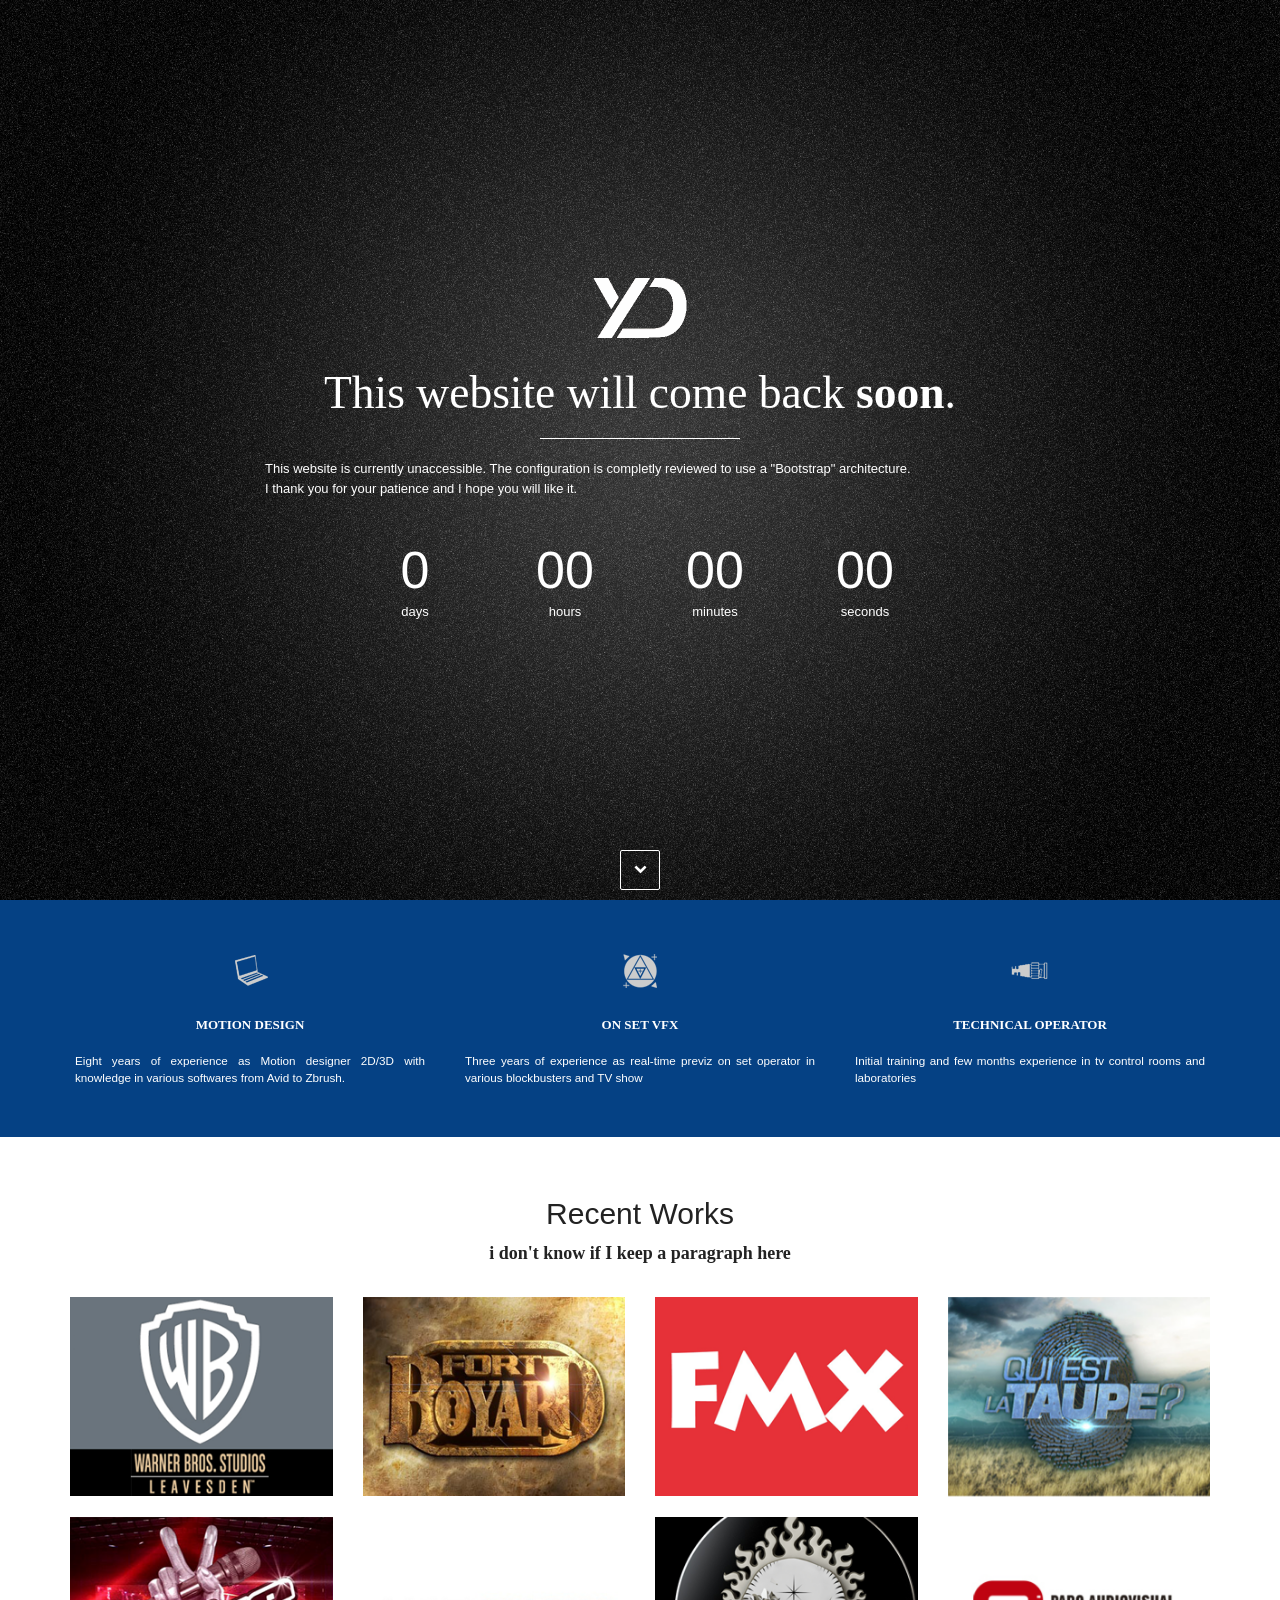
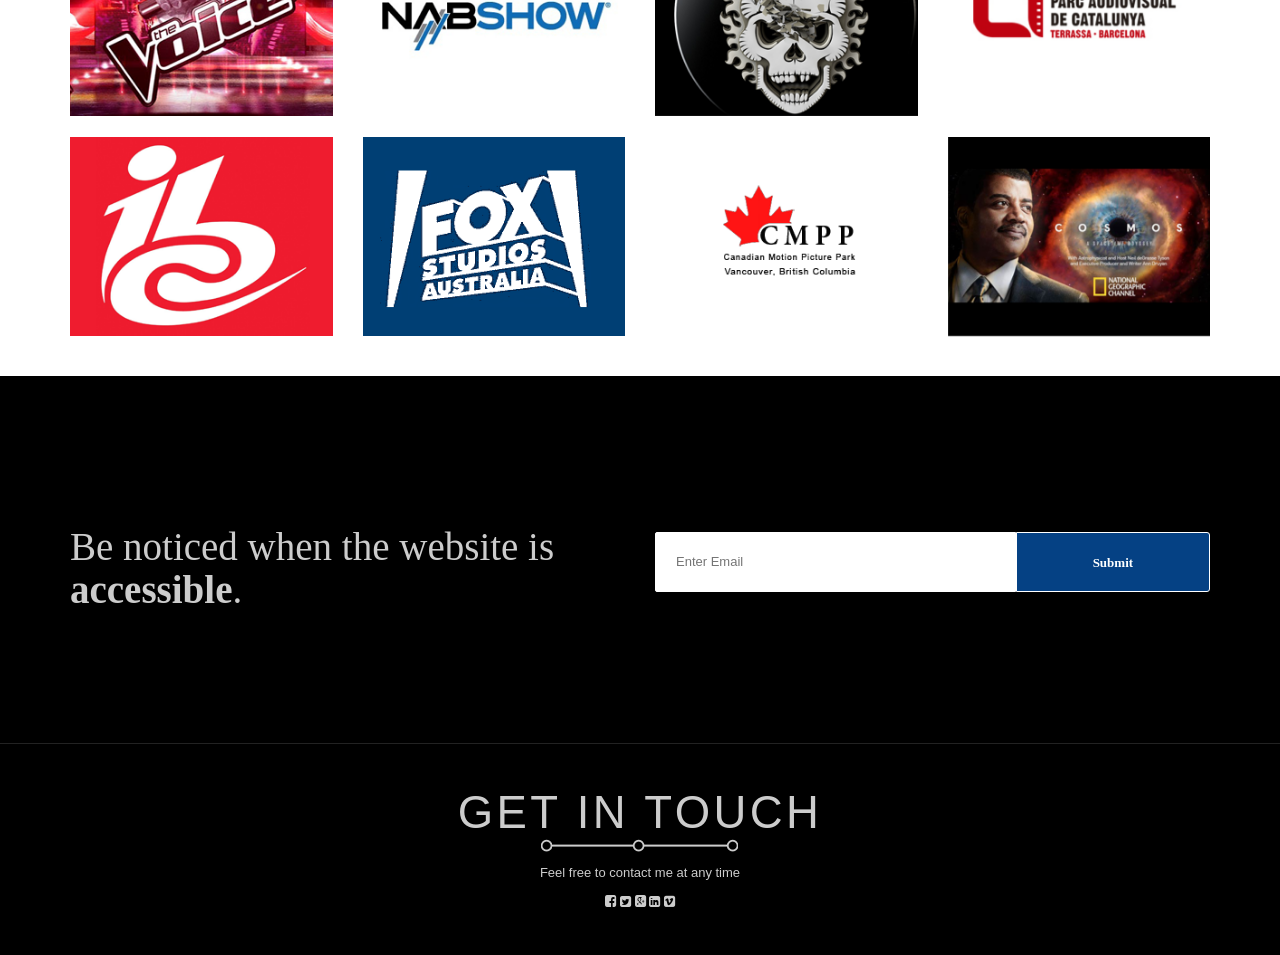
==== commit 8617181a: "Finish JASM Finish JASM" ====
--- a/jasm-Coming Soon Website/index.html
+++ b/jasm-Coming Soon Website/index.html
@@ -25,7 +25,7 @@
 			<div class="row">
 				<div class="col-xs-12 jasm-logo" data-scroll-reveal="wait 0.25s, then enter top and move 40px over 1s">
 					<a href="#" title="">
-						<img src="img/logo-1x.png" class="jasm-logo-1x" alt="">
+						<img src="img/logo.png" class="jasm-logo-1x" alt="">
 					</a>
 				</div>
 			</div>
@@ -74,17 +74,17 @@
 <!-- COLUMNS STARTS HERE -->
 	<div class="row">
 		<div  class="col-sm-4 jasm-icon-container">
-			<span data-scroll-reveal="wait 0.25s, then enter top and move 40px over 1s" ><i class="fa fa-support"></i></span>
+			<span data-scroll-reveal="wait 0.25s, then enter top and move 40px over 1s" ><img class="img-responsive" src="img/lapTop.png"></span>
 			<h3 class="jasm-text-uppercase">Motion Design</h3>
 			<p>Eight years of experience as Motion designer 2D/3D with knowledge in various softwares from Avid to Zbrush.</p>
 		</div>
 		<div  class="col-sm-4 jasm-icon-container">
-			<span data-scroll-reveal="wait 0.25s, then enter top and move 40px over 1s" ><i class="fa fa-cogs"></i></span>
+			<span data-scroll-reveal="wait 0.25s, then enter top and move 40px over 1s" ><img class="img-responsive" src="img/marker.png"></span>
 			<h3 class="jasm-text-uppercase">On set VFX</h3>
 			<p>Three years of experience as real-time previz on set operator in various blockbusters and TV show</p>
 		</div>
 		<div  class="col-sm-4 jasm-icon-container">
-			<span data-scroll-reveal="wait 0.25s, then enter top and move 40px over 1s"><i class="fa fa-users"></i></span>
+			<span data-scroll-reveal="wait 0.25s, then enter top and move 40px over 1s" ><img class="img-responsive" src="img/bnc.png"></span>
 			<h3 class="jasm-text-uppercase">Technical operator</h3>
 			<p>Initial training and few months experience in tv control rooms and laboratories</p>
 		</div>
@@ -102,72 +102,76 @@
 	<div class="row">
 		<div class="col-xs-6 col-sm-3 col-md-3">
 			<div class="jasm-recent-work-wrap" data-scroll-reveal="wait 0.25s, then enter top and move 40px over 1s">
-				<img class="img-responsive" src="img/item1.png" alt="">
+				<img class="img-responsive" src="img/item01.png" alt="">
 				<div class="jasm-overlay">
 					<div class="jasm-recent-work-inner">
 						<h3>Warner Brothers Leavesden</h3>
-                      <p>Lead operator for the SolidTrack technology on a movie @ WB studios Leavesden / London, UK. More infos after the release in 2016</p>
-					</div>
-				</div>
-			</div>
-		</div>
-		<div class="col-xs-6 col-sm-3 col-md-3">
-			<div class="jasm-recent-work-wrap" data-scroll-reveal="wait 0.25s, then enter top and move 40px over 1s">
-				<img class="img-responsive" src="img/item2.png" alt="">
+            <p>Lead operator for the SolidTrack technology on a movie. <br/>@ WB studios Leavesden / London, UK.<br/>More infos after the release in 2016.</p>
+					</div>
+				</div>
+			</div>
+		</div>
+		<div class="col-xs-6 col-sm-3 col-md-3">
+			<div class="jasm-recent-work-wrap" data-scroll-reveal="wait 0.25s, then enter top and move 40px over 1s">
+				<img class="img-responsive" src="img/item07.png" alt="">
 				<div class="jasm-overlay">
 					<div class="jasm-recent-work-inner">
 						<h3>Fort Boyard</h3>
-                      <p>TV branding / Motion Design for the show Fort Boyard (France2 Prime Time weekely (satursday) ) @ In Out Agency / Paris, France</p>
-					</div>
-				</div>
-			</div>
-		</div>
-		<div class="col-xs-6 col-sm-3 col-md-3">
-			<div class="jasm-recent-work-wrap" data-scroll-reveal="wait 0.25s, then enter top and move 40px over 1s">
-				<img class="img-responsive" src="img/item3.png" alt="">
+            <p>TV branding / Motion Design for the show Fort Boyard.<br/>France2 Prime Time weekely (satursday)<br/>@ In Out Agency / Paris, France</p>
+					</div>
+				</div>
+			</div>
+		</div>
+		<div class="col-xs-6 col-sm-3 col-md-3">
+			<div class="jasm-recent-work-wrap" data-scroll-reveal="wait 0.25s, then enter top and move 40px over 1s">
+				<img class="img-responsive" src="img/item10.png" alt="">
 				<div class="jasm-overlay">
 					<div class="jasm-recent-work-inner">
 						<h3>FMX</h3>
-                      <p>Exhibitor / Demo maker for the SolidTrack technology @ FMX2015 / Stuttgart, Germany</p>
-					</div>
-				</div>
-			</div>
-		</div>
-		<div class="col-xs-6 col-sm-3 col-md-3">
-			<div class="jasm-recent-work-wrap" data-scroll-reveal="wait 0.25s, then enter top and move 40px over 1s">
-				<img class="img-responsive" src="img/item4.png" alt="">
-				<div class="jasm-overlay">
-					<div class="jasm-recent-work-inner">
-                      <h3>Qui est la taupe ?</h3>									<p>TV branding / Motion Design for the show Qui est la Taupe ? (M6 Prime Time weekely (satursday) ) @ In Out Agency / Paris, France</p>
-					</div>
-				</div>
-			</div>
-		</div>
-		<div class="col-xs-6 col-sm-3 col-md-3">
-			<div class="jasm-recent-work-wrap" data-scroll-reveal="wait 0.25s, then enter top and move 40px over 1s">
-				<img class="img-responsive" src="img/item5.png" alt="">
-				<div class="jasm-overlay">
-					<div class="jasm-recent-work-inner">
-						<h3>the Voice</h3>
-						<p>Operator for the SolidTrack technology @ La Plaine Studios / Paris, France!</p>
-					</div>
-				</div>
-			</div>
-		</div>
-		<div class="col-xs-6 col-sm-3 col-md-3">
-			<div class="jasm-recent-work-wrap" data-scroll-reveal="wait 0.25s, then enter top and move 40px over 1s">
-				<img class="img-responsive" src="img/item6.png" alt="">
+            <p>Exhibitor / Demo maker for the SolidTrack technology <br/>@ FMX2015 / Stuttgart, Germany</p>
+					</div>
+				</div>
+			</div>
+		</div>
+		<div class="col-xs-6 col-sm-3 col-md-3">
+			<div class="jasm-recent-work-wrap" data-scroll-reveal="wait 0.25s, then enter top and move 40px over 1s">
+				<img class="img-responsive" src="img/item03.png" alt="">
+				<div class="jasm-overlay">
+					<div class="jasm-recent-work-inner">
+            <h3>Qui est la taupe ?</h3>
+						<p>TV branding / Motion Design for the show Qui est la Taupe ?<br/>M6 Prime Time weekely <br/>@ In Out Agency / Paris, France</p>
+					</div>
+				</div>
+			</div>
+		</div>
+		<div class="col-xs-12 jasm-line" data-scroll-reveal="wait 0.75s, then enter right and move 40px over 1s">
+			<div></div>
+		</div>
+		<div class="col-xs-6 col-sm-3 col-md-3">
+			<div class="jasm-recent-work-wrap" data-scroll-reveal="wait 0.25s, then enter top and move 40px over 1s">
+				<img class="img-responsive" src="img/item02.png" alt="">
+				<div class="jasm-overlay">
+					<div class="jasm-recent-work-inner">
+						<h3>The Voice</h3>
+						<p>Operator for the SolidTrack technology <br/>@ La Plaine Studios / Paris, France</p>
+					</div>
+				</div>
+			</div>
+		</div>
+		<div class="col-xs-6 col-sm-3 col-md-3">
+			<div class="jasm-recent-work-wrap" data-scroll-reveal="wait 0.25s, then enter top and move 40px over 1s">
+				<img class="img-responsive" src="img/item06.png" alt="">
 				<div class="jasm-overlay">
 					<div class="jasm-recent-work-inner">
 						<h3>NAB</h3>
-						<p>Exhibitor / Demo maker for the SolidTrack technology @ NABSHOW2015 / Las Vegas, USA</p>
-					</div>
-				</div>
-			</div>
-		</div>
-		<div class="col-xs-6 col-sm-3 col-md-3">
-			<div class="jasm-recent-work-wrap" data-scroll-reveal="wait 0.25s, then enter top and move 40px over 1s">
-				<img class="img-responsive" src="img/item7.png" alt="">
+						<p>Exhibitor / Demo maker for the SolidTrack technology <br/>@ NABSHOW2015 / Las Vegas, USA</p>
+					</div>
+				</div>
+			</div>
+		</div>
+		<div class="col-xs-6 col-sm-3 col-md-3">
+			<div class="jasm-recent-work-wrap" data-scroll-reveal="wait 0.25s, then enter top and move 40px over 1s">
+				<img class="img-responsive" src="img/item11.png" alt="">
 				<div class="jasm-overlay">
 					<div class="jasm-recent-work-inner">
 						<h3>Personnal work</h3>
@@ -178,62 +182,62 @@
 		</div>
 		<div class="col-xs-6 col-sm-3 col-md-3">
 			<div class="jasm-recent-work-wrap" data-scroll-reveal="wait 0.25s, then enter top and move 40px over 1s">
-				<img class="img-responsive" src="img/item8.png" alt="">
-				<div class="jasm-overlay">
-					<div class="jasm-recent-work-inner">
-						<h3>Parc Audiovisual de Catalunia</h3>
-						<p>Lead operator fot the SolidTrack technology on a movie @ on location / Manchester, UK &amp Parc Audiovisual de Catalunia / Barcelona, Spain</p>
-					</div>
-				</div>
-			</div>
-		</div>
-		<div class="col-xs-6 col-sm-3 col-md-3">
-			<div class="jasm-recent-work-wrap" data-scroll-reveal="wait 0.25s, then enter top and move 40px over 1s">
-				<img class="img-responsive" src="img/item5.png" alt="">
+				<img class="img-responsive" src="img/item04.png" alt="">
+				<div class="jasm-overlay">
+					<div class="jasm-recent-work-inner">
+						<h3>Parc Audiovisual de Catalunya</h3>
+						<p>Lead operator for the SolidTrack technology on a movie <br/>@ location / Manchester, UK <br/>&amp Parc Audiovisual de Catalunya / Barcelona, Spain. <br/>More infos after the release in 2016</p>
+					</div>
+				</div>
+			</div>
+		</div>
+		<div class="col-xs-12 jasm-line" data-scroll-reveal="wait 0.75s, then enter right and move 40px over 1s">
+			<div></div>
+		</div>
+		<div class="col-xs-6 col-sm-3 col-md-3">
+			<div class="jasm-recent-work-wrap" data-scroll-reveal="wait 0.25s, then enter top and move 40px over 1s">
+				<img class="img-responsive" src="img/item09.png" alt="">
 				<div class="jasm-overlay">
 					<div class="jasm-recent-work-inner">
 						<h3>IBC</h3>
-						<p>Exhibitor / Demo maker for the SolidTrack technology @ IBC2013 &amp IBC 2014 / Amsterdam, Netherland</p>
-					</div>
-				</div>
-			</div>
-		</div>
-		<div class="col-xs-6 col-sm-3 col-md-3">
-			<div class="jasm-recent-work-wrap" data-scroll-reveal="wait 0.25s, then enter top and move 40px over 1s">
-				<img class="img-responsive" src="img/item6.png" alt="">
-				<div class="jasm-overlay">
-					<div class="jasm-recent-work-inner">
-						<h3><a href="#">Business theme </a></h3>
-						<p>There are many variations of passages of Lorem Ipsum available, but the majority</p>
-						<a href="#" rel="prettyPhoto"><i class="fa fa-eye"></i> View</a>
-					</div>
-				</div>
-			</div>
-		</div>
-		<div class="col-xs-6 col-sm-3 col-md-3">
-			<div class="jasm-recent-work-wrap" data-scroll-reveal="wait 0.25s, then enter top and move 40px over 1s">
-				<img class="img-responsive" src="img/item7.png" alt="">
-				<div class="jasm-overlay">
-					<div class="jasm-recent-work-inner">
-						<h3><a href="#">Business theme </a></h3>
-						<p>There are many variations of passages of Lorem Ipsum available, but the majority</p>
-						<a href="#" rel="prettyPhoto"><i class="fa fa-eye"></i> View</a>
-					</div>
-				</div>
-			</div>
-		</div>
-		<div class="col-xs-6 col-sm-3 col-md-3">
-			<div class="jasm-recent-work-wrap" data-scroll-reveal="wait 0.25s, then enter top and move 40px over 1s">
-				<img class="img-responsive" src="img/item8.png" alt="">
-				<div class="jasm-overlay">
-					<div class="jasm-recent-work-inner">
-						<h3><a href="#">Business theme </a></h3>
-						<p>There are many variations of passages of Lorem Ipsum available, but the majority</p>
-						<a href="#" rel="prettyPhoto"><i class="fa fa-eye"></i> View</a>
-					</div>
-				</div>
-			</div>
-		</div>    
+						<p>Exhibitor / Demo maker for the SolidTrack technology <br/>@ IBC2013 &amp IBC 2014 / Amsterdam, Netherland</p>
+					</div>
+				</div>
+			</div>
+		</div>
+		<div class="col-xs-6 col-sm-3 col-md-3">
+			<div class="jasm-recent-work-wrap" data-scroll-reveal="wait 0.25s, then enter top and move 40px over 1s">
+				<img class="img-responsive" src="img/item12.png" alt="">
+				<div class="jasm-overlay">
+					<div class="jasm-recent-work-inner">
+						<h3>Fox Studios Australia</h3>
+						<p>Lead operator for the SolidTrack technology on a movie <br/>@ Fox Studios Australia / Sydney, Australia.<br/>More infos after the release in 2016</p>
+					</div>
+				</div>
+			</div>
+		</div>
+		<div class="col-xs-6 col-sm-3 col-md-3">
+			<div class="jasm-recent-work-wrap" data-scroll-reveal="wait 0.25s, then enter top and move 40px over 1s">
+				<img class="img-responsive" src="img/item08.png" alt="">
+				<div class="jasm-overlay">
+					<div class="jasm-recent-work-inner">
+						<h3>Canadian Motion Picture Park</h3>
+						<p>Operator for the SolidTrack technology on a movie <br/>@ Canadian Motion Picture Park / Vancouver, Canada.<br/>More infos after the release in 2016</p></p>
+					</div>
+				</div>
+			</div>
+		</div>
+		<div class="col-xs-6 col-sm-3 col-md-3">
+			<div class="jasm-recent-work-wrap" data-scroll-reveal="wait 0.25s, then enter top and move 40px over 1s">
+				<img class="img-responsive" src="img/item05.png" alt="">
+				<div class="jasm-overlay">
+					<div class="jasm-recent-work-inner">
+						<h3>Cosmos: A Spacetime Odyssey</h3>
+						<p>Operator for the SolidTrack technology on the TV show for the cosmic calendar sequence.<br/>Aired on Fox and National Geographic Network.<br/>@ Santa Fe Studios / Santa Fe, USA.
+					</div>
+				</div>
+			</div>
+		</div>
 	</div><!--/.row-->
 </div><!--/.container-->
 </section><!--/recent-works-->
@@ -268,15 +272,13 @@
 		<div class="w-container wrap">
 			<div class="jasm-text-center">
 				<h1 class="underline">GET IN TOUCH</h1>
-				<p>Feel free to contact us at any time</p>
+				<p>Feel free to contact me at any time</p>
 				<div class="social-footter">
-					<a href="#"><i class="fa fa-facebook"></i></a>
-					<a href="#"><i class="fa fa-twitter"></i></a>
-					<a href="#"><i class="fa fa-google-plus"></i></a>
-					<a href="#"><i class="fa fa-linkedin"></i></a>
-					<a href="#"><i class="fa fa-imdb"></i></a>
-					<a href="#"><i class="fa fa-vimeo"></i></a>
-					<a href="#"><i class="fa fa-youtube"></i></a>
+					<a href="https://www.facebook.com/youenn.denis"><i class="fa fa-facebook-square"></i></a>
+					<a href="https://twitter.com/YouennDenis"><i class="fa fa-twitter-square"></i></a>
+					<a href="https://plus.google.com/u/0/+YouennDenis/posts"><i class="fa fa-google-plus-square"></i></a>
+					<a href="https://fr.linkedin.com/in/youenndenis"><i class="fa fa-linkedin-square"></i></a>
+					<a href="https://vimeo.com/youenn"><i class="fa fa-vimeo-square"></i></a>
 				</div>
 			</div>
 		</div>
--- a/jasm-Coming Soon Website/css/style.css
+++ b/jasm-Coming Soon Website/css/style.css
@@ -21,7 +21,7 @@
 }
 a
 {
-color:#89d460;
+color:#5f96d4;
 text-decoration:none;
 transition:all 0.125 ease-in-out 0s;
 -webkit-transition:all 0.125s ease-in-out 0s;
@@ -33,7 +33,7 @@
 
 a:hover
 {
-color:#89d460;
+color:#5f96d4;
 }
 
 a,a:hover,a:focus,a:active
@@ -67,7 +67,7 @@
 }
 .jasm-show
 {
-display:block !important; 
+display:block !important;
 }
 
 .jasm-preloader
@@ -163,30 +163,30 @@
 		width: 100px;
 		height: 60px;
 	}
-	
+
 	.jasm-logo a {
 		display: block;
 		margin: 0 auto;
 	}
-	
+
 	.jasm-logo img {
 	    vertical-align: bottom;
 	}
-	
+
 	.jasm-logo-1x {
 		display: block;
 	}
-	
+
 	.jasm-logo-2x {
 		display: none;
 	}
-	
-	
+
+
 	/*title*/
 	.jasm-title {
         margin-top: 30px;
     }
-    
+
     .jasm-title h1 {
     	font-family: 'Raleway';
     	font-size: 3.5em;
@@ -195,13 +195,13 @@
         margin: 0;
         word-wrap: break-word;
     }
-    
+
     .jasm-title span {
         color: #fff;
         font-weight: 700;
     }
 
-	
+
 	.jasm-line {
 		margin-top: 20px;
 	}
@@ -238,7 +238,7 @@
 
     .jasm-countdown div span {
     	width: 150px;
-    	display: block;    	
+    	display: block;
     }
 
     .jasm-countdown div span:first-child {
@@ -283,22 +283,22 @@
 
 	.jasm-scroll-down a:hover {
 		color: #fff;
-    	background-color: #3e8405;;
-    	border: 1px solid #89d460;
+    	background-color: #054184;;
+    	border: 1px solid #5f96d4;
 	}
 
 	.description
        {
 	   overflow:hidden;
-	   background:#3e8405;
+	   background:#054184;
 	   }
 	   .description>.container
 	   {
 	   padding-top:50px;
-	   padding-bottom:50px;  
+	   padding-bottom:50px;
 	  }
-	  
-	  
+
+
 	  .jasm-icon-container {
 		padding: 0 20px;
 		text-align:center;
@@ -311,8 +311,8 @@
 		text-align: center;
 		color: #ccc;
 		margin-left:auto;
-		
-        		
+
+
 		}
 
 	.jasm-icon-container h3 {
@@ -321,7 +321,7 @@
 		font-size: 1em;
 		word-wrap: break-word;
 		color: #fff;
-		
+
 	}
 
 	.jasm-icon-container p {
@@ -339,7 +339,7 @@
 	}
 
 	.jasm-icon-container > a:hover {
-		color: #000;	
+		color: #000;
 	}
 
 	.jasm-icon-container h3,
@@ -484,7 +484,7 @@
 {
 background:rgba(0,0,0,0.89);
 }
-	  
+
 .jasm-lead
 {
 
@@ -503,7 +503,7 @@
 		position: relative;
 		overflow: hidden;
 	}
-	  
+
 .subscribe > .container {
 		padding-top: 150px;
 		padding-bottom: 116px;
@@ -529,7 +529,7 @@
     	width: 65%;
     	height: 60px;
     	display: block;
-    	padding: 0 20px;    	
+    	padding: 0 20px;
     	background-color: #fff;
         border: 1px solid #fff;
 		-webkit-border-top-left-radius: 2px;
@@ -546,13 +546,13 @@
     .jasm-subscribe-form input:focus {
     	outline: 0;
     }
-    
+
     .jasm-subscribe-form input[type=submit] {
     	width: 35%;
     	height: 60px;
     	display: block;
-    	padding: 0 10px; 
-    	background-color: #3e8405;
+    	padding: 0 10px;
+    	background-color: #054184;
         border: 1px solid #fff;
         color: #fff;
 		-webkit-border-top-right-radius: 3px;
@@ -560,9 +560,9 @@
 		-moz-border-radius-topright: 3px;
 		-moz-border-radius-bottomright: 3px;
 		border-top-right-radius: 3px;
-		border-bottom-right-radius: 3px;        
+		border-bottom-right-radius: 3px;
 		font-family: 'Raleway';
-		font-weight: 700;	
+		font-weight: 700;
 		transition: all 0.125s ease-in-out 0s;
 		-moz-transition: all 0.125s ease-in-out 0s;
 		-webkit-transition: all 0.125s ease-in-out 0s;
@@ -594,8 +594,8 @@
     }
 
     .lj-subscribe-message .fa-check {
-    	color: #89d460;
-    }    
+    	color: #5f96d4;
+    }
 /*footer*/
 .parallax-back
 {
@@ -638,7 +638,7 @@
 }
 .social-footter a:hover
 {
-color:#68b505;
+color:#5f96d4;
 }
 
 
@@ -659,5 +659,3 @@
 			margin-bottom: 50px;
 		}
 		}
-
-	  
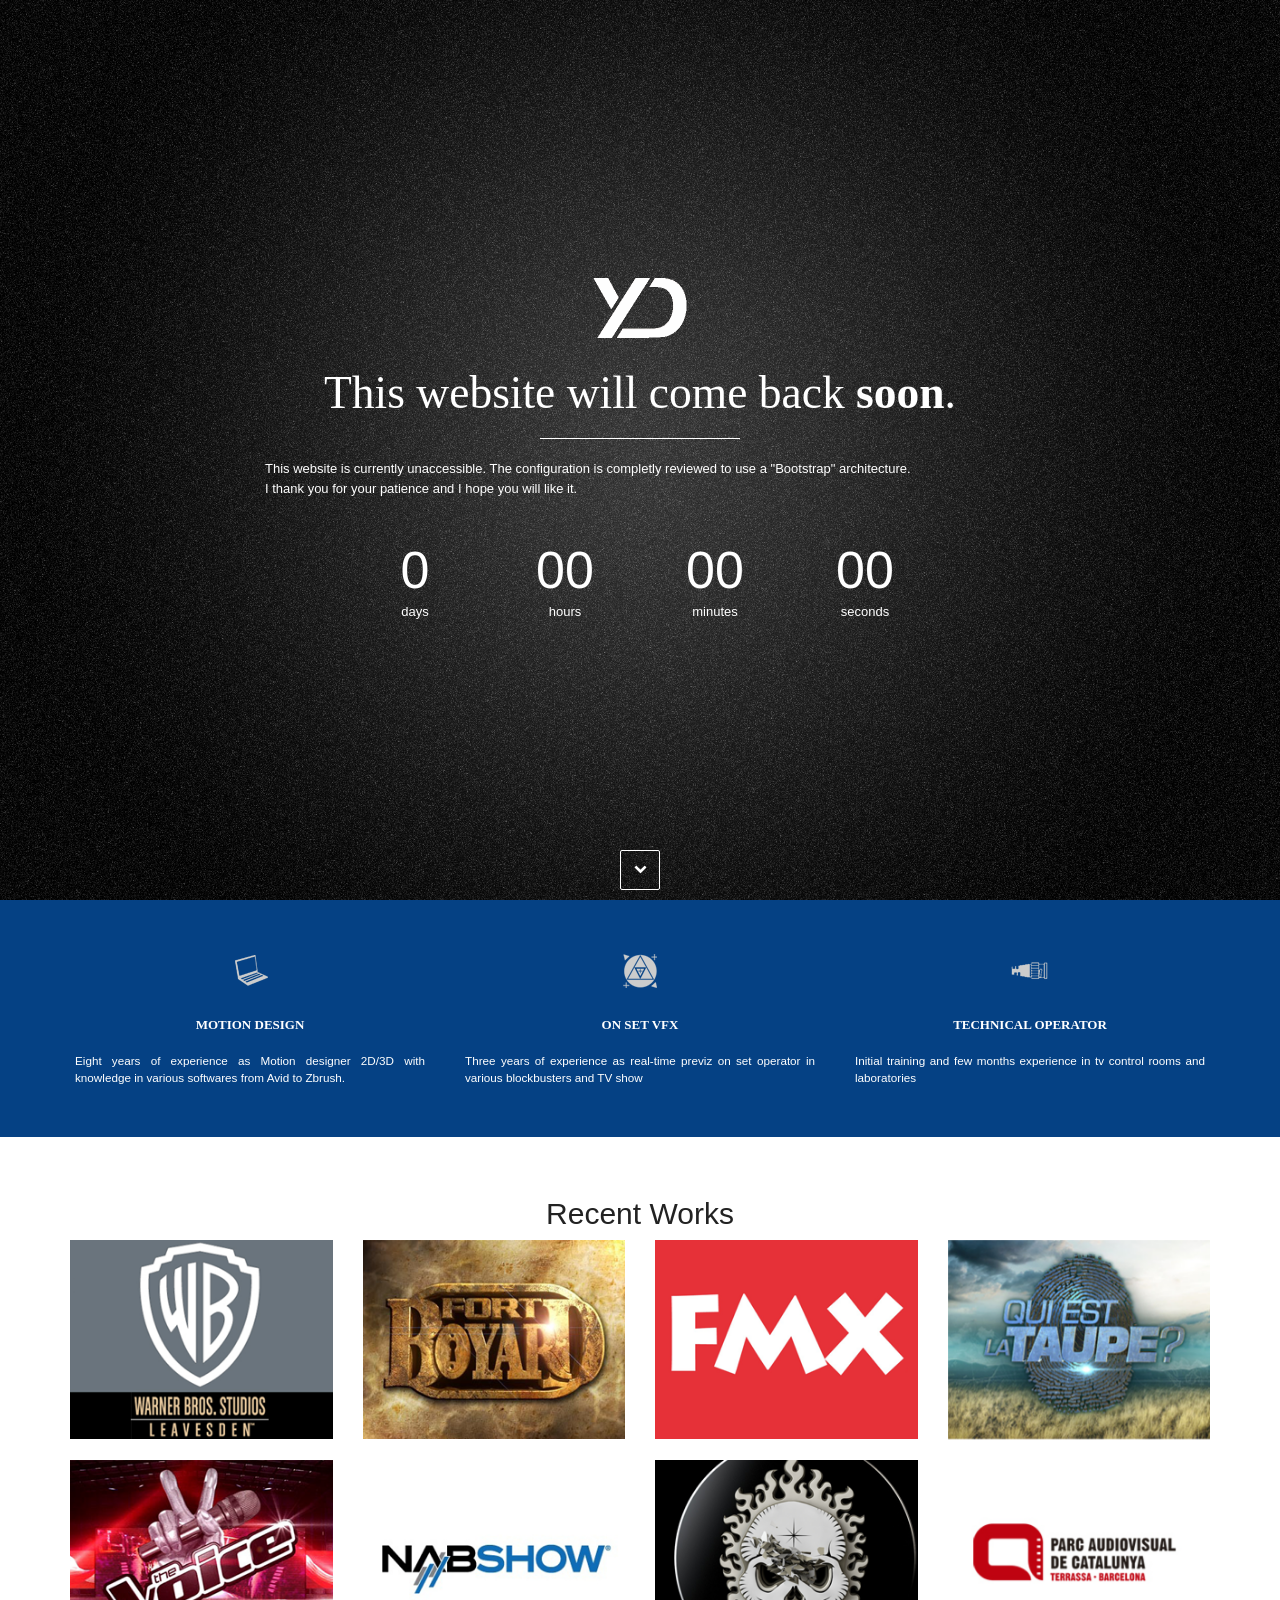
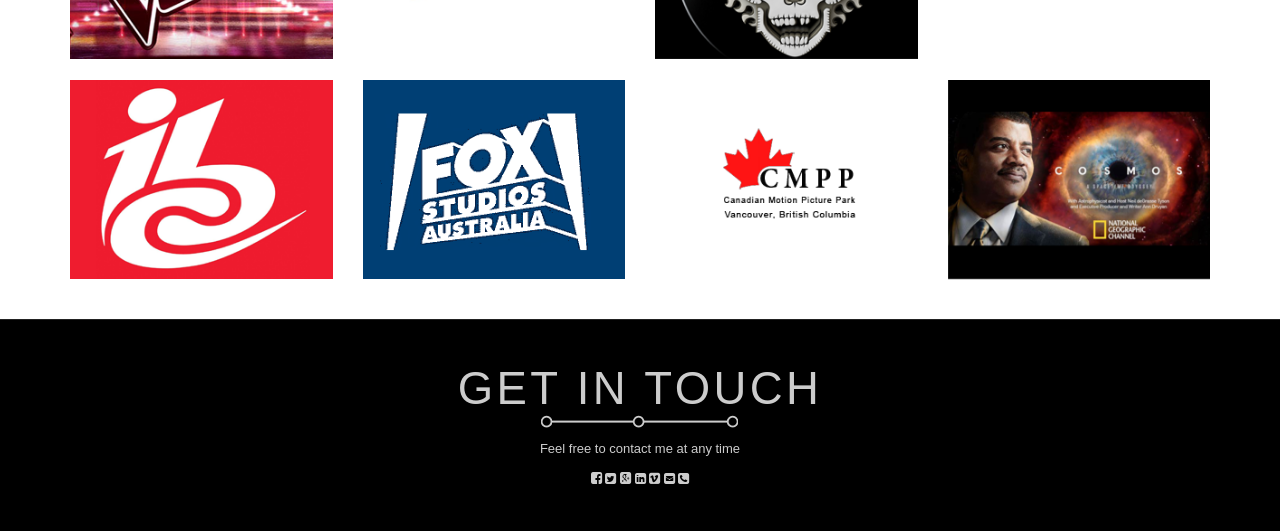
==== commit d3806bb6: "FinishJAMSTrue" ====
--- a/jasm-Coming Soon Website/index.html
+++ b/jasm-Coming Soon Website/index.html
@@ -97,7 +97,6 @@
 <div class="container">
 	<div class="jasm-text-center ">
 	<h2>Recent Works</h2>
-	<p class="jasm-lead">i don't know if I keep a paragraph here</p>
 </div>
 	<div class="row">
 		<div class="col-xs-6 col-sm-3 col-md-3">
@@ -241,30 +240,6 @@
 	</div><!--/.row-->
 </div><!--/.container-->
 </section><!--/recent-works-->
-<!--REGISTRATION-->
-<section  class="subscribe jasm-s">
-<div class="container">
-	<div class="row">
-<!-- SUBSCRIBE TITLE -->
-		<div  class="col-sm-12 col-md-6 jasm-subscribe-title"  data-scroll-reveal="wait 0.15s, then enter left and move 50px over 1s">
-			<h2>Be noticed when the website is <span>accessible</span>.</h2>
-		</div>
-<!-- /SUBSCRIBE TITLE -->
-<!-- SUBSCRIBE FORM -->
-		<div  class="col-sm-12 col-md-6 jasm-subscribe-form">
-			<form novalidate="true" id="subscribe">
-				<div class="clearfix">
-					<input name="EMAIL" id="jasm-subscribe-email" placeholder="Enter Email" type="text" data-scroll-reveal="wait 0.5s, then enter top and move 40px over 1s">
-					<input value="Submit" name="jasm-subscribe-submit" type="submit" data-scroll-reveal="wait 0.5s, then enter top and move 40px over 1s">
-				</div>
-				<label for="jasm-subscribe-email" class="jasm-subscribe-message"></label>
-			</form>
-		</div>
-<!-- /SUBSCRIBE FORM -->
-	</div>
-</div>
-</section>
-<!-- /SUBSCRIBE -->
 <!--CONTACTS-->
 <footer class="contact jasm-s">
 <div class="parallax-back" data-scroll-reveal="wait 0.25s, then enter top and move 40px over 1s" >
@@ -279,6 +254,8 @@
 					<a href="https://plus.google.com/u/0/+YouennDenis/posts"><i class="fa fa-google-plus-square"></i></a>
 					<a href="https://fr.linkedin.com/in/youenndenis"><i class="fa fa-linkedin-square"></i></a>
 					<a href="https://vimeo.com/youenn"><i class="fa fa-vimeo-square"></i></a>
+					<a href="mailto:youenn@youenndenis.fr"><i class="fa fa-envelope-square"></i></a>
+					<a href="tel:+33668313753"><i class="fa fa-phone-square"></i></a>
 				</div>
 			</div>
 		</div>
